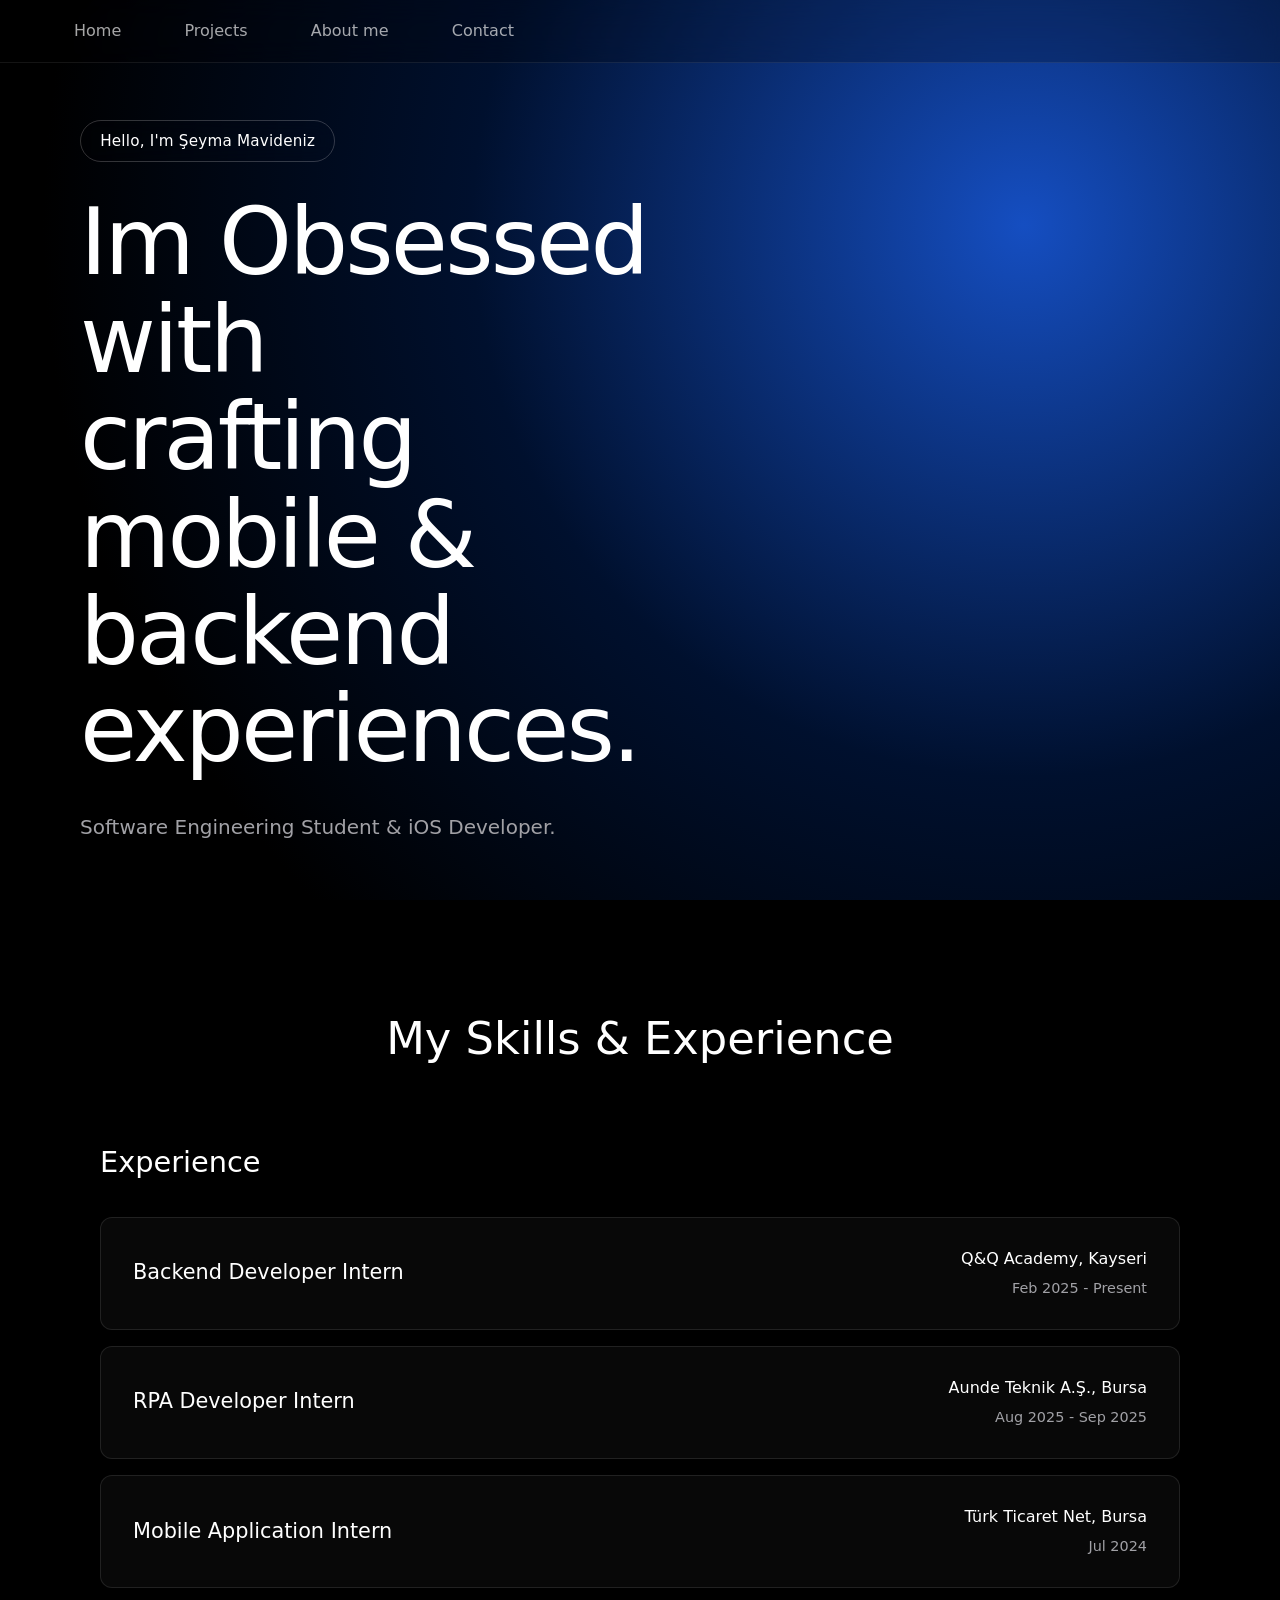
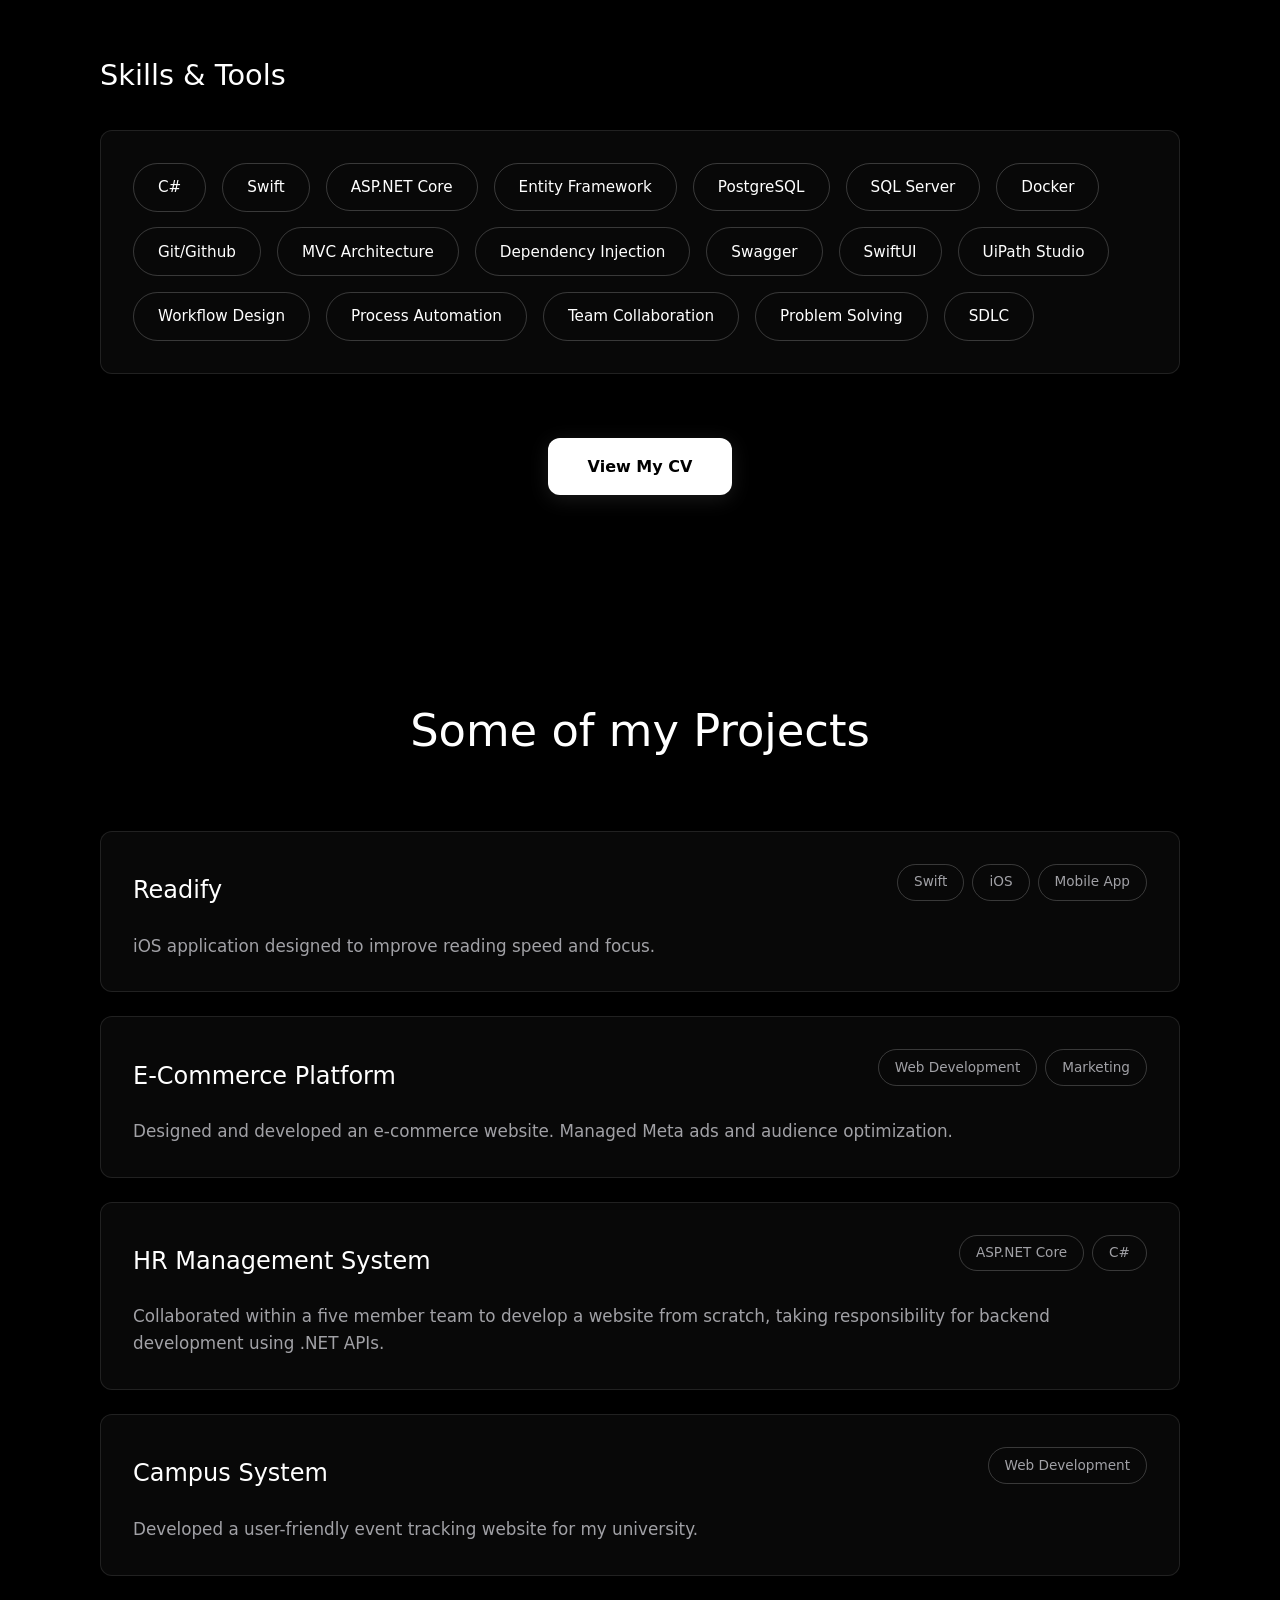
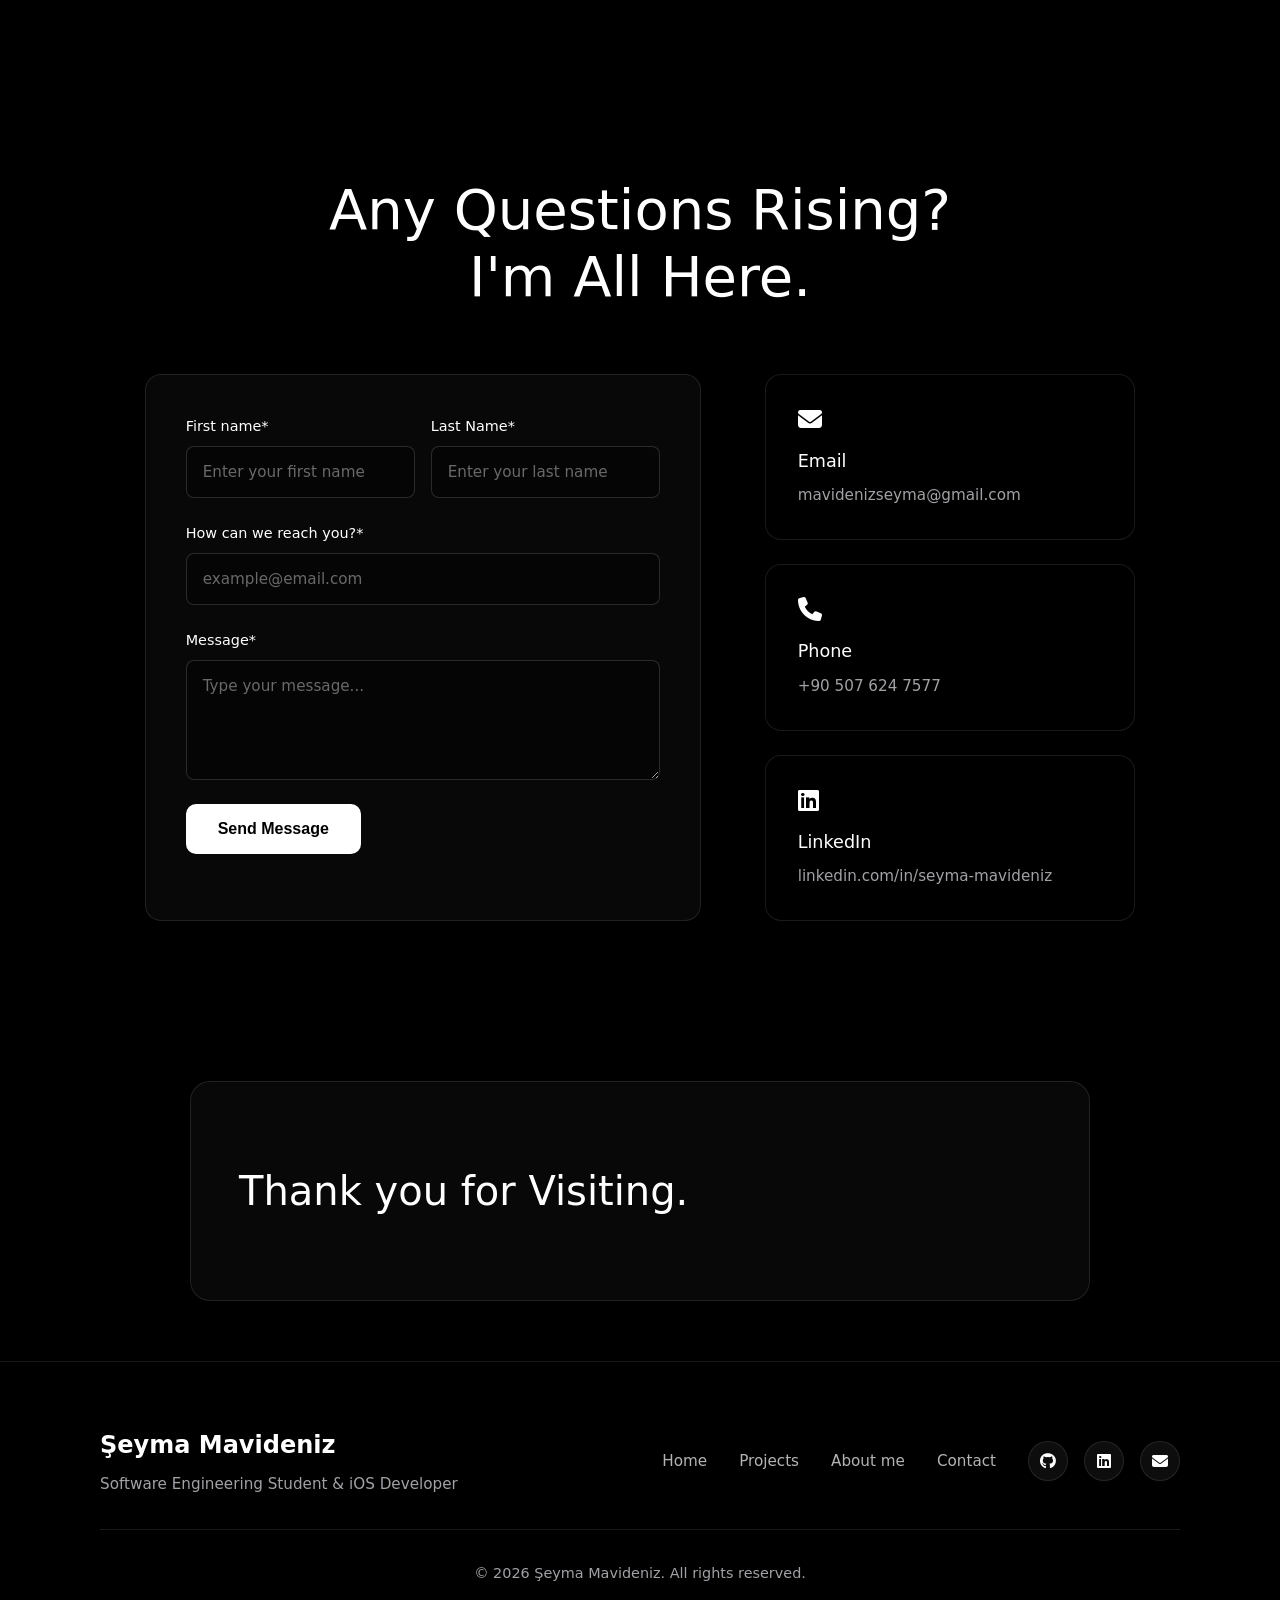
==== index.html @ 52322da7 "umami fixed" ====
<!DOCTYPE html>
<html lang="tr">
<head>
    <script defer src="https://cloud.umami.is/script.js" data-website-id="8752d5a3-9cdb-41ad-aaca-ebec0aad9efa"></script>
    <meta charset="UTF-8">
    <meta name="viewport" content="width=device-width, initial-scale=1.0">
    <title>Şeyma Videniz - Yazılım Mühendisliği Öğrencisi</title>
    <link rel="stylesheet" href="styles.css">
    <link rel="stylesheet" href="https://cdnjs.cloudflare.com/ajax/libs/font-awesome/6.4.0/css/all.min.css">
</head>
<body>
    <!-- NAVBAR -->
<nav class="navbar">
    <div class="container nav-inner">
      <ul class="nav-menu" id="navMenu">
        <li><a class="nav-link" href="#home">Home</a></li>
        <li><a class="nav-link" href="#projects">Projects</a></li>
        <li><a class="nav-link" href="#about">About me</a></li>
        <li><a class="nav-link" href="#contact">Contact</a></li>
      </ul>
  
      <button class="hamburger" id="hamburger" aria-label="Menüyü Aç/Kapat" aria-expanded="false">
        <span></span>
        <span></span>
        <span></span>
      </button>
    </div>
  </nav>
    <!-- Hero Section -->
    <section id="home" class="hero">
        <div class="hero-content">
            <div class="hero-text">
                <div class="hello-badge">
                    Hello, I'm Şeyma Mavideniz
                </div>
                <h1 class="hero-title">Im Obsessed with<br>crafting mobile &<br>backend experiences.</h1>
                <p class="hero-subtitle">Software Engineering Student & iOS Developer.</p>
            </div>
            <div class="hero-image">
                <div class="character-image">
                    <video autoplay loop muted playsinline>
                        <source src="avatar.mp4" type="video/mp4">
                    </video>
                </div>
            </div>
        </div>
    </section>

    <!-- About Section - Skills & Experience -->
    <section id="about" class="about">
        <div class="container">
            <h2 class="section-title">My Skills & Experience</h2>
            
            <div class="experience-section">
                <h3 class="subsection-title">Experience</h3>
                
                <div class="experience-list">
                    <div class="experience-item">
                        <div class="experience-details">
                            <h4 class="experience-title">Backend Developer Intern</h4>
                        </div>
                        <div class="experience-meta">
                            <span class="experience-location">Q&Q Academy, Kayseri</span>
                            <span class="experience-date">Feb 2025 - Present</span>
                        </div>
                    </div>

                    <div class="experience-item">
                        <div class="experience-details">
                            <h4 class="experience-title">RPA Developer Intern</h4>
                        </div>
                        <div class="experience-meta">
                            <span class="experience-location">Aunde Teknik A.Ş., Bursa</span>
                            <span class="experience-date">Aug 2025 - Sep 2025</span>
                        </div>
                    </div>

                    <div class="experience-item">
                        <div class="experience-details">
                            <h4 class="experience-title">Mobile Application Intern</h4>
                        </div>
                        <div class="experience-meta">
                            <span class="experience-location">Türk Ticaret Net, Bursa</span>
                            <span class="experience-date">Jul 2024</span>
                        </div>
                    </div>
                </div>
            </div>

            <div class="skills-section">
                <h3 class="subsection-title">Skills & Tools</h3>
                <div class="skills-tags">
                    <span class="skill-tag">C#</span>
                    <span class="skill-tag">Swift</span>
                    <span class="skill-tag">ASP.NET Core</span>
                    <span class="skill-tag">Entity Framework</span>
                    <span class="skill-tag">PostgreSQL</span>
                    <span class="skill-tag">SQL Server</span>
                    <span class="skill-tag">Docker</span>
                    <span class="skill-tag">Git/Github</span>
                    <span class="skill-tag">MVC Architecture</span>
                    <span class="skill-tag">Dependency Injection</span>
                    <span class="skill-tag">Swagger</span>
                    <span class="skill-tag">SwiftUI</span>
                    <span class="skill-tag">UiPath Studio</span>
                    <span class="skill-tag">Workflow Design</span>
                    <span class="skill-tag">Process Automation</span>
                    <span class="skill-tag">Team Collaboration</span>
                    <span class="skill-tag">Problem Solving</span>
                    <span class="skill-tag">SDLC</span>
                </div>
            </div>

            <div class="cv-section">
                <a href="seymamavidenizCV.pdf" target="_blank" class="btn-cv">
                    View My CV
                </a>
            </div>
        </div>
    </section>

    <!-- Skills Section -->
    <section id="skills" class="skills">
        <div class="container">
            <h2 class="section-title">Yetenekler</h2>
            <div class="skills-grid">
                <div class="skill-card">
                    <div class="skill-icon">
                        <i class="fab fa-html5"></i>
                    </div>
                    <h3>Frontend</h3>
                    <p>HTML, CSS, JavaScript, React, Vue.js</p>
                    <div class="skill-bar">
                        <div class="skill-progress" data-progress="85"></div>
                    </div>
                </div>
                <div class="skill-card">
                    <div class="skill-icon">
                        <i class="fas fa-server"></i>
                    </div>
                    <h3>Backend</h3>
                    <p>Node.js, Python, Java, SQL, MongoDB</p>
                    <div class="skill-bar">
                        <div class="skill-progress" data-progress="75"></div>
                    </div>
                </div>
                <div class="skill-card">
                    <div class="skill-icon">
                        <i class="fas fa-mobile-alt"></i>
                    </div>
                    <h3>Mobile</h3>
                    <p>React Native, Flutter, Android</p>
                    <div class="skill-bar">
                        <div class="skill-progress" data-progress="70"></div>
                    </div>
                </div>
                <div class="skill-card">
                    <div class="skill-icon">
                        <i class="fas fa-code-branch"></i>
                    </div>
                    <h3>Tools & Others</h3>
                    <p>Git, Docker, AWS, CI/CD</p>
                    <div class="skill-bar">
                        <div class="skill-progress" data-progress="80"></div>
                    </div>
                </div>
            </div>
        </div>
    </section>

    <!-- Projects Section -->
    <section id="projects" class="projects">
        <div class="container">
            <h2 class="section-title">Some of my Projects</h2>
            <div class="projects-list">
                <div class="project-item">
                    <div class="project-header">
                        <h3 class="project-name">Readify</h3>
                        <div class="project-tags">
                            <span class="project-tag">Swift</span>
                            <span class="project-tag">iOS</span>
                            <span class="project-tag">Mobile App</span>
                        </div>
                    </div>
                    <p class="project-description">iOS application designed to improve reading speed and focus.</p>
                </div>

                <div class="project-item">
                    <div class="project-header">
                        <h3 class="project-name">E-Commerce Platform</h3>
                        <div class="project-tags">
                            <span class="project-tag">Web Development</span>
                            <span class="project-tag">Marketing</span>
                        </div>
                    </div>
                    <p class="project-description">Designed and developed an e-commerce website. Managed Meta ads and audience optimization.</p>
                </div>

                <div class="project-item">
                    <div class="project-header">
                        <h3 class="project-name">HR Management System</h3>
                        <div class="project-tags">
                            <span class="project-tag">ASP.NET Core</span>
                            <span class="project-tag">C#</span>
                        </div>
                    </div>
                    <p class="project-description">Collaborated within a five member team to develop a website from scratch, taking responsibility for backend development using .NET APIs.</p>
                </div>

                <div class="project-item">
                    <div class="project-header">
                        <h3 class="project-name">Campus System</h3>
                        <div class="project-tags">
                            <span class="project-tag">Web Development</span>
                        </div>
                    </div>
                    <p class="project-description">Developed a user-friendly event tracking website for my university.</p>
                </div>
            </div>
        </div>
    </section>

    <!-- Contact Section -->
    <section id="contact" class="contact">
        <div class="container">
            <div class="contact-header">
                <h2 class="contact-title">Any Questions Rising?<br>I'm All Here.</h2>
            </div>
            
            <div class="contact-wrapper">
                <form class="contact-form-modern" id="contactForm" action="https://formspree.io/f/mvzbyrjz" method="POST">
                    <input type="hidden" name="_subject" value="New message from seymamavideniz website">
                    <div class="form-row">
                        <div class="form-field">
                            <label for="firstName">First name*</label>
                            <input type="text" id="firstName" name="firstName" placeholder="Enter your first name" required>
                        </div>
                        <div class="form-field">
                            <label for="lastName">Last Name*</label>
                            <input type="text" id="lastName" name="lastName" placeholder="Enter your last name" required>
                        </div>
                    </div>

                    <div class="form-field">
                        <label for="email">How can we reach you?*</label>
                        <input type="email" id="email" name="email" placeholder="example@email.com" required>
                    </div>

                    <div class="form-field">
                        <label for="message">Message*</label>
                        <textarea id="message" name="message" rows="4" placeholder="Type your message..." required></textarea>
                    </div>

                    <button type="submit" class="btn-submit">Send Message</button>
                </form>

                <div class="contact-info-modern">
                    <a href="mailto:mavidenizseyma@gmail.com" class="contact-card contact-card-link">
                        <div class="contact-card-header">
                            <i class="fas fa-envelope"></i>
                        </div>
                        <h4>Email</h4>
                        <p>mavidenizseyma@gmail.com</p>
                    </a>

                    <div class="contact-card">
                        <div class="contact-card-header">
                            <i class="fas fa-phone"></i>
                        </div>
                        <h4>Phone</h4>
                        <p>+90 507 624 7577</p>
                    </div>

                    <a href="https://www.linkedin.com/in/seyma-mavideniz" target="_blank" class="contact-card contact-card-link">
                        <div class="contact-card-header">
                            <i class="fab fa-linkedin"></i>
                        </div>
                        <h4>LinkedIn</h4>
                        <p>linkedin.com/in/seyma-mavideniz</p>
                    </a>
                </div>
            </div>
        </div>
    </section>

    <!-- Thank You Section -->
    <section class="thank-you-section">
        <div class="container">
            <div class="thank-you-content">
                <h2 class="thank-you-title">Thank you for Visiting.</h2>
                <div class="thank-you-character">
                    <video autoplay loop muted playsinline>
                        <source src="avatar.mp4" type="video/mp4">
                    </video>
                </div>
            </div>
        </div>
    </section>

    <!-- Footer -->
    <footer class="footer">
        <div class="container">
            <div class="footer-content">
                <div class="footer-left">
                    <h3 class="footer-name">Şeyma Mavideniz</h3>
                    <p class="footer-tagline">Software Engineering Student & iOS Developer</p>
                </div>
                <div class="footer-links">
                    <a href="#home" class="footer-link">Home</a>
                    <a href="#projects" class="footer-link">Projects</a>
                    <a href="#about" class="footer-link">About me</a>
                    <a href="#contact" class="footer-link">Contact</a>
                </div>
                <div class="footer-social">
                    <a href="https://github.com/seymavideniz" target="_blank" aria-label="GitHub">
                        <i class="fab fa-github"></i>
                    </a>
                    <a href="https://www.linkedin.com/in/seyma-mavideniz" target="_blank" aria-label="LinkedIn">
                        <i class="fab fa-linkedin"></i>
                    </a>
                    <a href="mailto:mavidenizseyma@gmail.com" aria-label="Email">
                        <i class="fas fa-envelope"></i>
                    </a>
                </div>
            </div>
            <div class="footer-bottom">
                <p>&copy; 2026 Şeyma Mavideniz. All rights reserved.</p>
            </div>
        </div>
    </footer>

    <script src="script.js"></script>
</body>
</html>
---- styles.css ----
/* Reset and Base Styles */
* {
    margin: 0;
    padding: 0;
    box-sizing: border-box;
}

:root {
    --primary-color: #6366f1;
    --secondary-color: #8b5cf6;
    --accent-color: #ec4899;
    --dark-bg: #000814;
    --light-bg: #1e293b;
    --card-bg: #1e293b;
    --text-primary: #ffffff;
    --text-secondary: #9ca3af;
    --gradient: linear-gradient(135deg, #6366f1 0%, #8b5cf6 50%, #ec4899 100%);
    --hero-gradient: linear-gradient(180deg, #001d3d 0%, #000814 100%);
    --shadow: 0 10px 30px rgba(0, 0, 0, 0.3);
    --transition: all 0.3s ease;
}

html {
    scroll-behavior: smooth;
    scroll-padding-top: 80px;
}

body {
    scroll-snap-type: y proximity;
}

section {
    scroll-snap-align: start;
    transition: transform 0.5s cubic-bezier(0.25, 0.46, 0.45, 0.94);
}

body {
    font-family: -apple-system, BlinkMacSystemFont, 'SF Pro Display', 'Segoe UI', system-ui, sans-serif;

    /* GÜNCELLENMİŞ DAHA PARLAK SPOT IŞIĞI */
    background-color: #000000;
    background-image: radial-gradient(
        circle at 80% 25%,
        #154ec1 0%,
        #00102e 45%,
        #000000 80%
    );

    background-attachment: fixed;
    color: var(--text-primary);
    line-height: 1.6;
    overflow-x: hidden;
    margin: 0;
    padding: 0;
    min-height: 100vh;
}

/* Container */
.container {
    max-width: 1200px;
    margin: 0 auto;
    padding: 0 20px;
}

/* =========================================================
   NAVBAR (GLASS / TRANSPARENT)
   ========================================================= */
.navbar {
    position: fixed;
    top: 0;
    left: 0;
    width: 100%;
    z-index: 2000;

    background: rgba(0, 0, 0, 0.22);
    backdrop-filter: blur(14px);
    -webkit-backdrop-filter: blur(14px);

    border-bottom: 1px solid rgba(255, 255, 255, 0.08);
}

.nav-inner {
    display: flex;
    align-items: center;
    justify-content: space-between;
    gap: 1.5rem;
    padding: 18px 20px;
}

/* Brand */
.nav-brand {
    display: inline-flex;
    align-items: center;
    justify-content: center;
    width: 44px;
    height: 44px;
    border-radius: 12px;

    color: var(--text-primary);
    text-decoration: none;

    background: rgba(255, 255, 255, 0.06);
    border: 1px solid rgba(255, 255, 255, 0.10);
    backdrop-filter: blur(10px);
    -webkit-backdrop-filter: blur(10px);
}

.nav-brand i {
    font-size: 1.2rem;
}

/* Menu */
.nav-menu {
    display: flex;
    list-style: none;
    gap: 2.2rem;
    align-items: center;
    margin: 0;
    padding: 0;
}

.nav-link {
    color: rgba(255, 255, 255, 0.65);
    text-decoration: none;
    font-weight: 500;
    transition: all 0.3s ease;
    position: relative;
    padding: 8px 14px;
    border-radius: 8px;
}

.nav-link:hover {
    color: #ffffff;
    background: rgba(255, 255, 255, 0.1);
    transform: translateY(-2px);
}

/* Active link (JS ekliyor) */
.nav-link.active {
    color: var(--text-primary);
}
.nav-link.active::after {
    width: 100%;
}

/* Right button */
.nav-cta {
    margin-left: auto;
    display: inline-flex;
    align-items: center;
    justify-content: center;

    padding: 10px 16px;
    border-radius: 12px;

    background: rgba(99, 102, 241, 0.35);
    border: 1px solid rgba(99, 102, 241, 0.35);
    color: var(--text-primary);
    text-decoration: none;
    font-weight: 600;
    transition: var(--transition);
}

.nav-cta:hover {
    transform: translateY(-1px);
    background: rgba(99, 102, 241, 0.45);
}

/* Hamburger */
.hamburger {
    display: none;
    width: 44px;
    height: 44px;
    border: 1px solid rgba(255,255,255,0.10);
    background: rgba(255,255,255,0.06);
    border-radius: 12px;
    cursor: pointer;

    align-items: center;
    justify-content: center;
    gap: 6px;
    flex-direction: column;
}

.hamburger span {
    width: 20px;
    height: 2px;
    background: var(--text-primary);
    transition: var(--transition);
    border-radius: 2px;
}

/* Hamburger active (X icon) */
.hamburger.active span:nth-child(1) {
    transform: translateY(8px) rotate(45deg);
}
.hamburger.active span:nth-child(2) {
    opacity: 0;
}
.hamburger.active span:nth-child(3) {
    transform: translateY(-8px) rotate(-45deg);
}

/* Mobile menu */
@media (max-width: 768px) {
    .nav-cta {
        display: none;
    }

    .hamburger {
        display: inline-flex;
    }

    .nav-menu {
        position: absolute;
        top: 72px;
        left: 16px;
        right: 16px;

        flex-direction: column;
        gap: 1rem;

        padding: 14px;
        border-radius: 16px;

        background: rgba(0, 0, 0, 0.35);
        backdrop-filter: blur(14px);
        -webkit-backdrop-filter: blur(14px);

        border: 1px solid rgba(255,255,255,0.10);

        transform: translateY(-10px);
        opacity: 0;
        pointer-events: none;
        transition: var(--transition);
    }

    .nav-menu.active {
        transform: translateY(0);
        opacity: 1;
        pointer-events: auto;
    }
}

/* =========================================================
   HERO
   ========================================================= */
.hero {
    min-height: 100vh;
    display: flex;
    align-items: center;
    justify-content: center;

    /* Navbar fixed olduğu için üstte boşluk bırakıyoruz */
    padding: 120px 80px 60px;

    position: relative;
    overflow: hidden;
    background: transparent;
}

.hero-content {
    display: grid;
    grid-template-columns: 3fr 1fr;
    gap: 0;
    align-items: center;
    max-width: 1400px;
    width: 100%;
    margin: 0 auto;
}

.hero-text {
    display: flex;
    flex-direction: column;
    gap: 1.5rem;
    width: 100%;
    max-width: 1000px;
    z-index: 2;
}

.hello-badge {
    display: inline-flex;
    align-items: center;
    width: fit-content;
    padding: 0.5rem 1.2rem;
    background: transparent;
    backdrop-filter: blur(10px);
    -webkit-backdrop-filter: blur(10px);
    border: 1px solid rgba(255, 255, 255, 0.2);
    border-radius: 25px;
    font-size: 0.95rem;
    color: var(--text-primary);
    font-weight: 400;
    letter-spacing: 0.2px;
    margin-bottom: 0.5rem;
    transition: all 0.3s ease;
}

.hello-badge:hover {
    background: rgba(255, 255, 255, 0.05);
    border-color: rgba(255, 255, 255, 0.3);
}

.hero-title {
    font-size: 5.8rem;
    font-weight: 300;
    line-height: 1.05;
    color: #ffffff;
    margin: 0;
    letter-spacing: -0.03em;
    width: 100%;
}

.hero-subtitle {
    font-size: 1.25rem;
    color: #a1a1a6;
    font-weight: 400;
    line-height: 1.6;
    margin: 0;
    margin-top: 0.5rem;
}

.btn-download {
    display: inline-flex;
    align-items: center;
    justify-content: center;
    width: fit-content;
    padding: 0.9rem 2rem;
    background: #ffffff;
    color: #000000;
    text-decoration: none;
    font-size: 0.95rem;
    font-weight: 600;
    border-radius: 10px;
    transition: all 0.3s ease;
    box-shadow: 0 2px 10px rgba(255, 255, 255, 0.1);
}

.btn-download:hover {
    transform: translateY(-2px);
    box-shadow: 0 6px 25px rgba(255, 255, 255, 0.15);
    background: #f5f5f5;
}

.hero-image {
    display: flex;
    justify-content: center;
    align-items: center;
    position: relative;
}

.character-image {
    width: 500px;
    height: 550px;
    display: flex;
    align-items: center;
    justify-content: center;
    position: relative;
    margin-left: auto;
}

.character-image video {
    width: 100%;
    height: 100%;
    object-fit: cover;
    animation: float 3s ease-in-out infinite;
}

.character-image img {
    width: 100%;
    height: auto;
    object-fit: contain;
    animation: float 3s ease-in-out infinite;
}

.character-image i {
    width: 130%;
    height: auto;
    font-size: 22rem;
    color: rgba(255, 255, 255, 0.08);
    animation: float 3s ease-in-out infinite;
    transform: translateX(10%);
}

@keyframes float {
    0%, 100% { transform: translateY(0); }
    50% { transform: translateY(-20px); }
}

/* =========================================================
   SECTIONS (IMPORTANT: keep body background visible)
   ========================================================= */
section {
    padding: 100px 20px;
    background: transparent !important;
}

section:nth-child(even) {
    background: transparent !important;
}

.section-title {
    font-size: 2.8rem;
    text-align: center;
    margin-bottom: 4rem;
    font-weight: 400;
    color: #ffffff;
}

/* About Section - Skills & Experience */
.about {
    min-height: 100vh;
    display: flex;
    align-items: center;
    padding: 100px 80px;
    background: transparent;
}

.about .container,
.projects .container {
    max-width: 1200px;
}

.subsection-title {
    font-size: 1.8rem;
    font-weight: 400;
    color: #ffffff;
    margin-bottom: 2rem;
    margin-top: 3rem;
}

.subsection-title:first-of-type {
    margin-top: 0;
}

/* Experience Section */
.experience-section {
    margin-bottom: 4rem;
}

.experience-list {
    display: flex;
    flex-direction: column;
    gap: 1rem;
}

.experience-item {
    display: flex;
    justify-content: space-between;
    align-items: center;
    padding: 1.8rem 2rem;
    background: rgba(255, 255, 255, 0.03);
    backdrop-filter: blur(10px);
    border: 1px solid rgba(255, 255, 255, 0.1);
    border-radius: 12px;
    transition: all 0.3s ease;
}

.experience-item:hover {
    background: rgba(255, 255, 255, 0.05);
    border-color: rgba(255, 255, 255, 0.2);
    transform: translateY(-2px);
}

.experience-details {
    flex: 1;
}

.experience-title {
    font-size: 1.3rem;
    font-weight: 400;
    color: #ffffff;
    margin: 0;
}

.experience-meta {
    display: flex;
    flex-direction: column;
    align-items: flex-end;
    gap: 0.3rem;
}

.experience-location {
    font-size: 1rem;
    color: #ffffff;
    font-weight: 400;
}

.experience-date {
    font-size: 0.9rem;
    color: #a1a1a6;
}

/* Skills Section */
.skills-section {
    margin-top: 4rem;
}

.skills-tags {
    display: flex;
    flex-wrap: wrap;
    gap: 1rem;
    padding: 2rem;
    background: rgba(255, 255, 255, 0.03);
    backdrop-filter: blur(10px);
    border: 1px solid rgba(255, 255, 255, 0.1);
    border-radius: 12px;
}

.skill-tag {
    padding: 0.7rem 1.5rem;
    background: transparent;
    border: 1px solid rgba(255, 255, 255, 0.2);
    border-radius: 25px;
    color: #ffffff;
    font-size: 0.95rem;
    font-weight: 400;
    transition: all 0.3s ease;
}

.skill-tag:hover {
    background: rgba(255, 255, 255, 0.05);
    border-color: rgba(255, 255, 255, 0.4);
    transform: translateY(-2px);
}

/* CV Section */
.cv-section {
    margin-top: 4rem;
    display: flex;
    justify-content: center;
}

.btn-cv {
    display: inline-flex;
    align-items: center;
    gap: 0.8rem;
    padding: 1rem 2.5rem;
    background: #ffffff;
    color: #000000;
    text-decoration: none;
    font-size: 1rem;
    font-weight: 600;
    border-radius: 12px;
    transition: all 0.3s ease;
    box-shadow: 0 4px 20px rgba(255, 255, 255, 0.1);
}

.btn-cv:hover {
    transform: translateY(-3px);
    box-shadow: 0 8px 30px rgba(255, 255, 255, 0.2);
    background: #f5f5f5;
}

.btn-cv i {
    font-size: 1.1rem;
}

/* Skills Section - Hidden for landing page */
.skills { display: none; }

.skills-grid {
    display: grid;
    grid-template-columns: repeat(auto-fit, minmax(250px, 1fr));
    gap: 2rem;
}

.skill-card {
    background: rgba(255, 255, 255, 0.03);
    backdrop-filter: blur(10px);
    padding: 2rem;
    border-radius: 12px;
    text-align: center;
    transition: var(--transition);
    border: 1px solid rgba(255, 255, 255, 0.1);
}

.skill-card:hover {
    transform: translateY(-10px);
    box-shadow: var(--shadow);
    border-color: var(--primary-color);
}

.skill-icon {
    font-size: 3rem;
    background: var(--gradient);
    -webkit-background-clip: text;
    -webkit-text-fill-color: transparent;
    background-clip: text;
    margin-bottom: 1rem;
}

.skill-card h3 {
    margin-bottom: 1rem;
    font-size: 1.5rem;
}

.skill-card p {
    color: var(--text-secondary);
    margin-bottom: 1.5rem;
}

.skill-bar {
    width: 100%;
    height: 8px;
    background: var(--dark-bg);
    border-radius: 4px;
    overflow: hidden;
}

.skill-progress {
    height: 100%;
    background: var(--gradient);
    border-radius: 4px;
    transition: width 1s ease;
    width: 0;
}

/* Projects Section */
.projects {
    min-height: 100vh;
    display: flex;
    align-items: center;
    padding: 100px 80px;
    background: transparent;
}

/* Projects List - About me ile aynı stil */
.projects-list {
    display: flex;
    flex-direction: column;
    gap: 1.5rem;
}

.project-item {
    padding: 2rem;
    background: rgba(255, 255, 255, 0.03);
    backdrop-filter: blur(10px);
    border: 1px solid rgba(255, 255, 255, 0.1);
    border-radius: 12px;
    transition: all 0.3s ease;
}

.project-item:hover {
    background: rgba(255, 255, 255, 0.05);
    border-color: rgba(255, 255, 255, 0.2);
    transform: translateY(-2px);
}

.project-header {
    display: flex;
    justify-content: space-between;
    align-items: center;
    margin-bottom: 1rem;
    flex-wrap: wrap;
    gap: 1rem;
}

.project-name {
    font-size: 1.5rem;
    font-weight: 500;
    color: #ffffff;
    margin: 0;
}

.project-tags {
    display: flex;
    gap: 0.5rem;
    flex-wrap: wrap;
}

.project-tag {
    padding: 0.4rem 1rem;
    background: transparent;
    border: 1px solid rgba(255, 255, 255, 0.2);
    border-radius: 20px;
    color: #a1a1a6;
    font-size: 0.85rem;
    font-weight: 400;
}

.project-description {
    color: #a1a1a6;
    font-size: 1.05rem;
    line-height: 1.6;
    margin: 0;
}

.project-card {
    background: rgba(255, 255, 255, 0.03);
    backdrop-filter: blur(10px);
    border-radius: 12px;
    overflow: hidden;
    transition: var(--transition);
    border: 1px solid rgba(255, 255, 255, 0.1);
}

.project-card:hover {
    transform: translateY(-10px);
    box-shadow: var(--shadow);
    border-color: var(--primary-color);
}

.project-image {
    height: 200px;
    background: var(--gradient);
    display: flex;
    align-items: center;
    justify-content: center;
    font-size: 4rem;
    color: rgba(255, 255, 255, 0.3);
}

.project-content {
    padding: 1.5rem;
}

.project-content h3 {
    margin-bottom: 1rem;
    font-size: 1.3rem;
}

.project-content p {
    color: var(--text-secondary);
    margin-bottom: 1rem;
    line-height: 1.6;
}

.project-tags {
    display: flex;
    flex-wrap: wrap;
    gap: 0.5rem;
    margin-bottom: 1rem;
}

.tag {
    background: var(--dark-bg);
    color: var(--primary-color);
    padding: 0.3rem 0.8rem;
    border-radius: 20px;
    font-size: 0.85rem;
    font-weight: 500;
}

.project-links {
    display: flex;
    gap: 1rem;
}

.project-link {
    color: var(--text-secondary);
    text-decoration: none;
    transition: var(--transition);
    font-size: 0.9rem;
}

.project-link:hover {
    color: var(--primary-color);
}

/* Contact Section */
.contact {
    min-height: 100vh;
    display: flex;
    align-items: center;
    padding: 100px 80px;
    background: transparent;
}

.contact .container {
    max-width: 1200px;
}

.contact-header {
    text-align: center;
    margin-bottom: 4rem;
}

.contact-title {
    font-size: 3.5rem;
    font-weight: 400;
    color: #ffffff;
    line-height: 1.2;
    margin-bottom: 1rem;
}

.contact-subtitle {
    font-size: 1.1rem;
    color: #a1a1a6;
    line-height: 1.6;
}

.contact-wrapper {
    display: grid;
    grid-template-columns: 1.5fr 1fr;
    gap: 4rem;
    align-items: stretch;
}

.contact-content {
    display: grid;
    grid-template-columns: 1fr 1fr;
    gap: 3rem;
    max-width: 1000px;
    margin: 0 auto;
}

.contact-info h3 {
    font-size: 2rem;
    margin-bottom: 1rem;
}

.contact-info > p {
    color: var(--text-secondary);
    margin-bottom: 2rem;
    line-height: 1.8;
}

.contact-details {
    display: flex;
    flex-direction: column;
    gap: 1.5rem;
}

.contact-item {
    display: flex;
    align-items: flex-start;
    gap: 1rem;
    padding: 1rem;
    background: rgba(255, 255, 255, 0.03);
    backdrop-filter: blur(10px);
    border: 1px solid rgba(255, 255, 255, 0.1);
    border-radius: 8px;
}

.contact-item i {
    font-size: 1.5rem;
    color: var(--primary-color);
    margin-top: 0.3rem;
}

.contact-item h4 {
    margin-bottom: 0.3rem;
}

.contact-item p {
    color: var(--text-secondary);
}

.contact-form {
    display: flex;
    flex-direction: column;
    gap: 1rem;
}

.form-group {
    display: flex;
    flex-direction: column;
}

.form-group input,
.form-group textarea {
    padding: 1rem;
    background: rgba(255, 255, 255, 0.03);
    backdrop-filter: blur(10px);
    border: 1px solid rgba(255, 255, 255, 0.1);
    border-radius: 8px;
    color: var(--text-primary);
    font-size: 1rem;
    transition: var(--transition);
    font-family: inherit;
}

.form-group input:focus,
.form-group textarea:focus {
    outline: none;
    border-color: rgba(255, 255, 255, 0.3);
    background: rgba(255, 255, 255, 0.05);
}

.contact-form .btn-primary {
    background: #ffffff;
    color: #000000;
    border: none;
    padding: 1rem 2rem;
    font-size: 1rem;
    font-weight: 600;
    border-radius: 12px;
    cursor: pointer;
    transition: all 0.3s ease;
    box-shadow: 0 4px 20px rgba(255, 255, 255, 0.1);
}

.contact-form .btn-primary:hover {
    transform: translateY(-2px);
    box-shadow: 0 8px 30px rgba(255, 255, 255, 0.2);
    background: #f0f0f0;
}

/* Modern Contact Form Styles */
.contact-form-modern {
    display: flex;
    flex-direction: column;
    gap: 1.5rem;
    background: rgba(255, 255, 255, 0.03);
    backdrop-filter: blur(10px);
    border: 1px solid rgba(255, 255, 255, 0.1);
    border-radius: 16px;
    padding: 2.5rem;
}

.form-row {
    display: grid;
    grid-template-columns: 1fr 1fr;
    gap: 1rem;
}

.form-field {
    display: flex;
    flex-direction: column;
    gap: 0.5rem;
}

.form-field label {
    font-size: 0.9rem;
    color: #ffffff;
    font-weight: 500;
}

.form-field input,
.form-field select,
.form-field textarea {
    padding: 1rem;
    background: rgba(0, 0, 0, 0.3);
    border: 1px solid rgba(255, 255, 255, 0.15);
    border-radius: 8px;
    color: #ffffff;
    font-size: 0.95rem;
    font-family: inherit;
    transition: all 0.3s ease;
}

.form-field input::placeholder,
.form-field textarea::placeholder {
    color: rgba(255, 255, 255, 0.4);
}

.form-field input:focus,
.form-field select:focus,
.form-field textarea:focus {
    outline: none;
    border-color: rgba(255, 255, 255, 0.4);
    background: rgba(0, 0, 0, 0.4);
}

.form-field select {
    cursor: pointer;
    appearance: none;
    background-image: url("data:image/svg+xml;charset=UTF-8,%3csvg xmlns='http://www.w3.org/2000/svg' viewBox='0 0 24 24' fill='none' stroke='white' stroke-width='2' stroke-linecap='round' stroke-linejoin='round'%3e%3cpolyline points='6 9 12 15 18 9'%3e%3c/polyline%3e%3c/svg%3e");
    background-repeat: no-repeat;
    background-position: right 1rem center;
    background-size: 1.2rem;
    padding-right: 3rem;
}

.form-field textarea {
    resize: vertical;
    min-height: 120px;
}

.btn-submit {
    padding: 1rem 2rem;
    background: #ffffff;
    color: #000000;
    border: none;
    border-radius: 10px;
    font-size: 1rem;
    font-weight: 600;
    cursor: pointer;
    transition: all 0.3s ease;
    width: fit-content;
}

.btn-submit:hover {
    transform: translateY(-2px);
    box-shadow: 0 6px 25px rgba(255, 255, 255, 0.15);
    background: #f5f5f5;
}

/* Contact Info Cards */
.contact-info-modern {
    display: flex;
    flex-direction: column;
    gap: 1.5rem;
    height: 100%;
    justify-content: space-between;
}

.contact-card {
    padding: 2rem;
    background: rgba(0, 0, 0, 0.4);
    backdrop-filter: blur(10px);
    border: 1px solid rgba(255, 255, 255, 0.1);
    border-radius: 16px;
    transition: all 0.3s ease;
    flex: 1;
}

.contact-card:hover {
    background: rgba(0, 0, 0, 0.5);
    border-color: rgba(255, 255, 255, 0.2);
    transform: translateY(-2px);
}

.contact-card-header {
    display: flex;
    align-items: center;
    gap: 0.8rem;
    margin-bottom: 1rem;
}

.contact-card-header i {
    font-size: 1.5rem;
    color: #ffffff;
}

.availability-badge {
    padding: 0.3rem 0.8rem;
    background: #3b82f6;
    color: #ffffff;
    border-radius: 20px;
    font-size: 0.75rem;
    font-weight: 600;
}

.contact-card h4 {
    font-size: 1.1rem;
    font-weight: 500;
    color: #ffffff;
    margin-bottom: 0.5rem;
}

.contact-card p {
    font-size: 0.95rem;
    color: #a1a1a6;
}

.contact-card-link {
    text-decoration: none;
    cursor: pointer;
}

.contact-card-link:hover h4,
.contact-card-link:hover p {
    color: #ffffff;
}

.btn-cv-contact {
    display: block;
    text-align: center;
    padding: 1.2rem 2rem;
    background: #3b82f6;
    color: #ffffff;
    text-decoration: none;
    font-size: 1rem;
    font-weight: 600;
    border-radius: 12px;
    transition: all 0.3s ease;
    margin-top: 1rem;
}

.btn-cv-contact:hover {
    transform: translateY(-2px);
    box-shadow: 0 6px 25px rgba(59, 130, 246, 0.4);
    background: #2563eb;
}

.form-group textarea {
    resize: vertical;
    min-height: 120px;
}

/* Thank You Section */
.thank-you-section {
    padding: 60px 80px;
}

.thank-you-content {
    display: grid;
    grid-template-columns: 1fr 160px;
    align-items: center;
    gap: 0.5rem;
    max-width: 900px;
    margin: 0 auto;
    padding: 1.8rem 3rem;
    background: rgba(255, 255, 255, 0.03);
    backdrop-filter: blur(10px);
    border: 1px solid rgba(255, 255, 255, 0.1);
    border-radius: 20px;
}

.thank-you-title {
    font-size: 2.5rem;
    font-weight: 400;
    color: #ffffff;
    line-height: 1.2;
    margin: 0;
}

.thank-you-character {
    width: 160px;
    height: 160px;
    display: flex;
    align-items: center;
    justify-content: center;
    position: relative;
}

.thank-you-character video {
    width: 100%;
    height: 100%;
    object-fit: cover;
    border-radius: 12px;
}

/* Footer */
.footer {
    padding: 4rem 80px 2rem;
    background: transparent;
    border-top: 1px solid rgba(255, 255, 255, 0.1);
}

.footer-content {
    display: flex;
    justify-content: space-between;
    align-items: center;
    flex-wrap: wrap;
    gap: 2rem;
    margin-bottom: 2rem;
}

.footer-left {
    flex: 1;
}

.footer-name {
    font-size: 1.5rem;
    font-weight: 600;
    color: #ffffff;
    margin-bottom: 0.5rem;
}

.footer-tagline {
    font-size: 0.95rem;
    color: #a1a1a6;
}

.footer-links {
    display: flex;
    gap: 2rem;
    flex-wrap: wrap;
}

.footer-link {
    color: rgba(255, 255, 255, 0.7);
    text-decoration: none;
    font-size: 0.95rem;
    font-weight: 400;
    transition: all 0.3s ease;
}

.footer-link:hover {
    color: #ffffff;
}

.footer-social {
    display: flex;
    gap: 1rem;
}

.footer-social a {
    width: 40px;
    height: 40px;
    border-radius: 50%;
    background: rgba(255, 255, 255, 0.05);
    backdrop-filter: blur(10px);
    border: 1px solid rgba(255, 255, 255, 0.1);
    display: flex;
    align-items: center;
    justify-content: center;
    color: var(--text-primary);
    text-decoration: none;
    transition: all 0.3s ease;
}

.footer-social a:hover {
    background: rgba(255, 255, 255, 0.15);
    border-color: rgba(255, 255, 255, 0.3);
    transform: translateY(-3px);
}

.footer-bottom {
    padding-top: 2rem;
    border-top: 1px solid rgba(255, 255, 255, 0.1);
    text-align: center;
}

.footer-bottom p {
    font-size: 0.9rem;
    color: #a1a1a6;
}

/* Toast Notification */
.toast {
    position: fixed;
    bottom: 30px;
    right: 30px;
    background: rgba(255, 255, 255, 0.95);
    backdrop-filter: blur(10px);
    color: #000;
    padding: 1.2rem 1.8rem;
    border-radius: 12px;
    box-shadow: 0 8px 32px rgba(0, 0, 0, 0.3);
    transform: translateX(400px);
    transition: transform 0.4s cubic-bezier(0.68, -0.55, 0.265, 1.55);
    z-index: 10000;
    display: flex;
    align-items: center;
    gap: 1rem;
    max-width: 400px;
}

.toast.show {
    transform: translateX(0);
}

.toast-icon {
    width: 40px;
    height: 40px;
    background: #4CAF50;
    border-radius: 50%;
    display: flex;
    align-items: center;
    justify-content: center;
    color: white;
    font-size: 1.3rem;
    flex-shrink: 0;
}

.toast-icon.error {
    background: #f44336;
}

.toast-content {
    flex: 1;
}

.toast-title {
    font-weight: 600;
    font-size: 1rem;
    margin: 0 0 0.3rem 0;
    color: #000;
}

.toast-message {
    font-size: 0.9rem;
    color: #555;
    margin: 0;
    line-height: 1.4;
}

/* =========================================================
   RESPONSIVE
   ========================================================= */
@media (max-width: 1024px) {
    .hero { padding: 120px 50px 60px; }
    .hero-content { gap: 3rem; }
    .hero-title { font-size: 4.2rem; font-weight: 300; }
    .character-image { width: 450px; height: 450px; }
    .character-image i { font-size: 23rem; }
    
    .about { padding: 80px 50px; }
    .projects { padding: 80px 50px; }
    .contact { padding: 80px 50px; }

    .thank-you-section {
        padding: 50px 50px;
    }

    .thank-you-content {
        gap: 0.7rem;
        padding: 1.5rem 2rem;
    }

    .thank-you-title {
        font-size: 2rem;
    }

    .thank-you-character {
        width: 140px;
        height: 140px;
    }
}

@media (max-width: 768px) {
    body {
        background: linear-gradient(180deg, #000000 0%, #001233 50%, #003d82 100%);
    }

    .hero {
        padding: 110px 30px 40px;
        min-height: 100vh;
    }

    .hero-content {
        grid-template-columns: 1fr;
        gap: 2.5rem;
    }

    .hero-text { order: 1; text-align: left; }
    .hero-image { order: 2; }

    .hero-title {
        font-size: 2.5rem;
        font-weight: 300;
        line-height: 1.2;
    }

    .hero-subtitle { font-size: 1rem; }

    .hello-badge {
        font-size: 0.85rem;
        padding: 0.6rem 1.2rem;
    }

    .btn-download {
        padding: 0.85rem 1.8rem;
        font-size: 0.9rem;
    }

    .character-image {
        width: 350px;
        height: 350px;
        margin: 0 auto;
    }

    .about {
        padding: 80px 30px;
    }

    .projects {
        padding: 80px 30px;
    }

    .experience-item {
        flex-direction: column;
        align-items: flex-start;
        gap: 0.5rem;
    }

    .experience-meta {
        align-items: flex-start;
    }

    .project-header {
        flex-direction: column;
        align-items: flex-start;
    }

    .contact {
        padding: 80px 30px;
    }

    .contact-wrapper {
        grid-template-columns: 1fr;
        gap: 2.5rem;
    }

    .form-row {
        grid-template-columns: 1fr;
    }

    .contact-title {
        font-size: 2.5rem;
    }

    .character-image i { font-size: 18rem; }

    .toast {
        bottom: 20px;
        right: 20px;
        left: 20px;
        max-width: none;
        padding: 1rem 1.3rem;
    }

    .toast-icon {
        width: 35px;
        height: 35px;
        font-size: 1.1rem;
    }
}

@media (max-width: 480px) {
    .hero { padding: 105px 20px 30px; }

    .hero-title {
        font-size: 2rem;
        font-weight: 300;
        line-height: 1.25;
    }

    .hero-subtitle { font-size: 0.95rem; }

    .hello-badge {
        font-size: 0.8rem;
        padding: 0.55rem 1rem;
    }

    .character-image { width: 280px; height: 280px; }
    .character-image i { font-size: 14rem; }

    .about {
        padding: 60px 20px;
    }

    .subsection-title {
        font-size: 1.5rem;
    }

    .experience-title {
        font-size: 1.1rem;
    }

    .contact {
        padding: 60px 20px;
    }

    .contact-title {
        font-size: 2rem;
    }

    .contact-form-modern {
        padding: 2rem;
    }

    .btn-cv {
        padding: 0.9rem 2rem;
        font-size: 0.9rem;
    }

    .project-name {
        font-size: 1.3rem;
    }

    .project-description {
        font-size: 1rem;
    }

    .thank-you-section {
        padding: 40px 30px;
    }

    .thank-you-content {
        grid-template-columns: 1fr;
        text-align: center;
        gap: 1rem;
        padding: 1.5rem;
    }

    .thank-you-title {
        font-size: 2rem;
    }

    .thank-you-character {
        width: 150px;
        height: 150px;
        margin: 0 auto;
    }

    .footer {
        padding: 3rem 20px 1.5rem;
    }

    .footer-content {
        flex-direction: column;
        align-items: center;
        text-align: center;
    }

    .footer-links {
        justify-content: center;
    }

    .footer-name {
        font-size: 1.3rem;
    }

    .toast {
        bottom: 20px;
        right: 20px;
        left: 20px;
        max-width: none;
        padding: 1rem;
    }

    .toast-icon {
        width: 32px;
        height: 32px;
        font-size: 1rem;
    }

    .toast-title {
        font-size: 0.9rem;
    }

    .toast-message {
        font-size: 0.85rem;
    }

    .thank-you-section {
        padding: 30px 20px;
    }

    .thank-you-content {
        grid-template-columns: 1fr;
        text-align: center;
        gap: 0.8rem;
        padding: 1.5rem;
    }

    .thank-you-title {
        font-size: 1.8rem;
    }

    .thank-you-character {
        width: 150px;
        height: 150px;
        margin: 0 auto;
    }
}
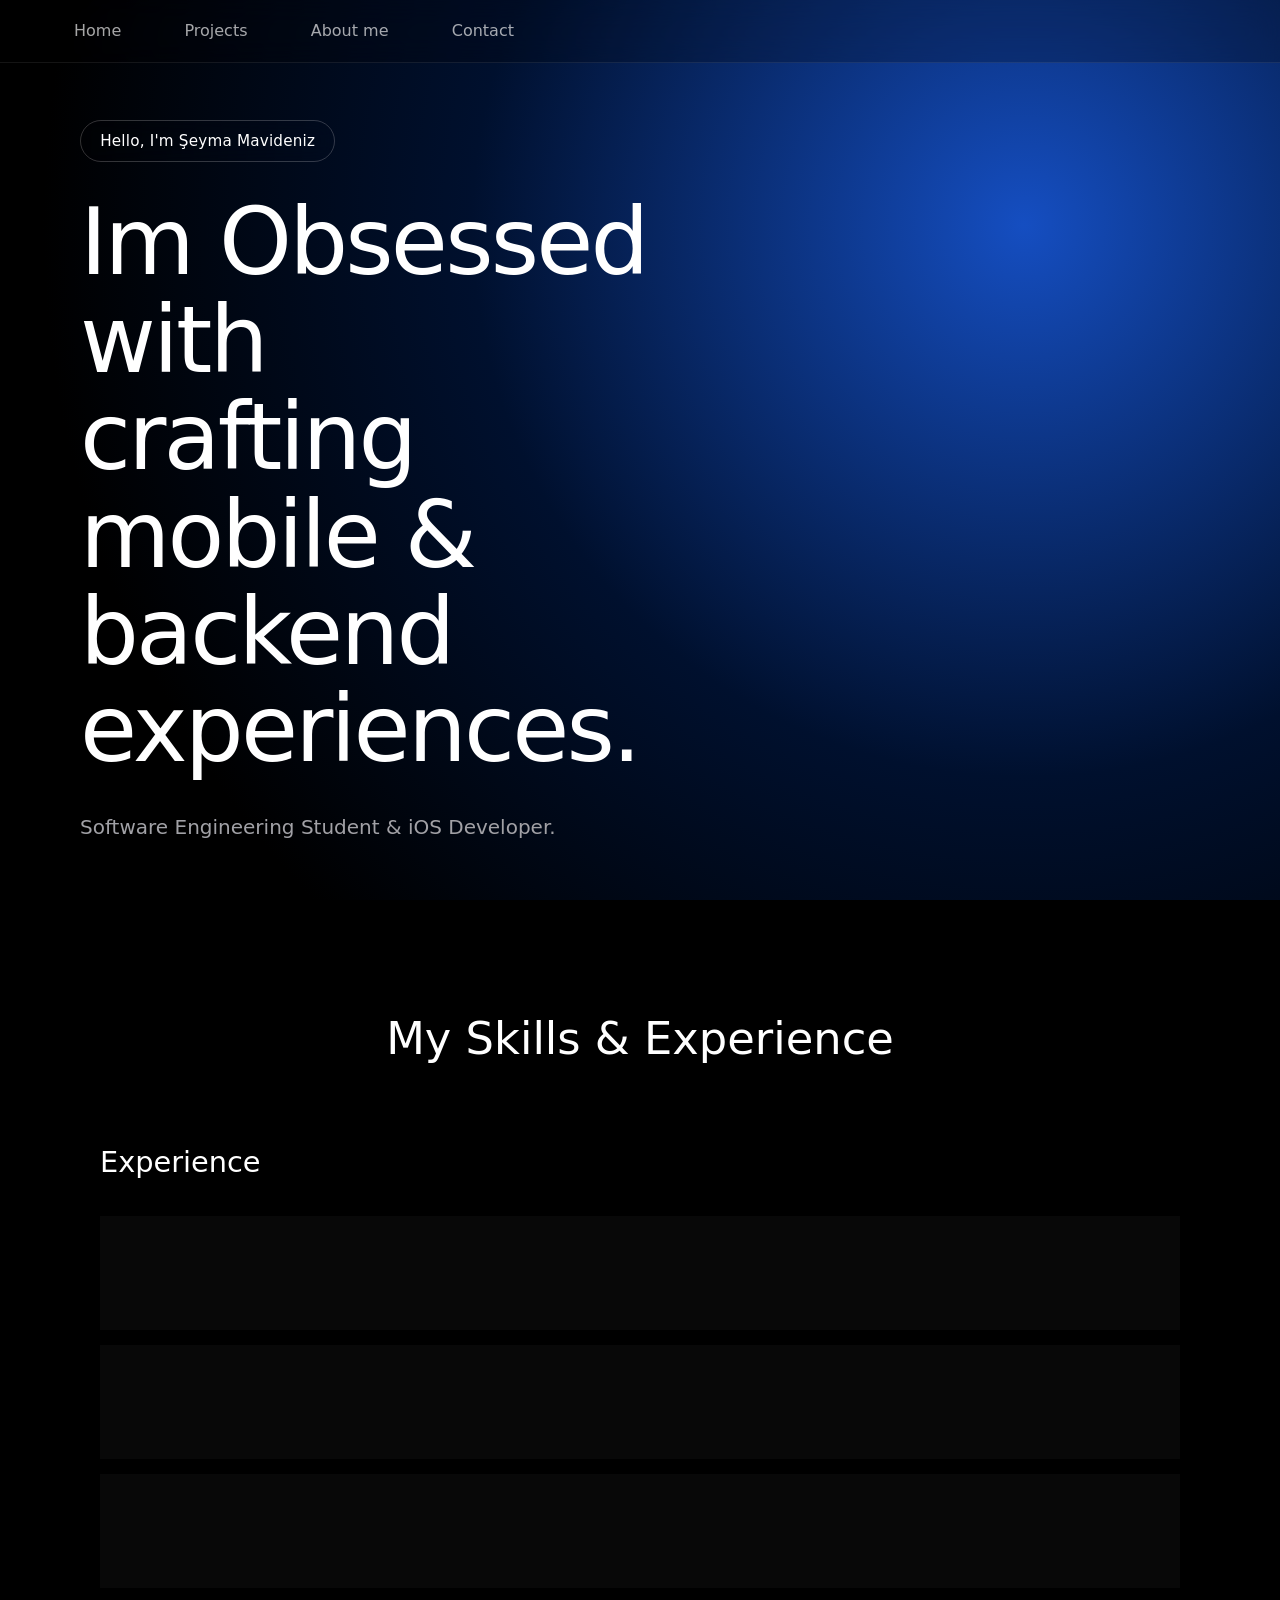
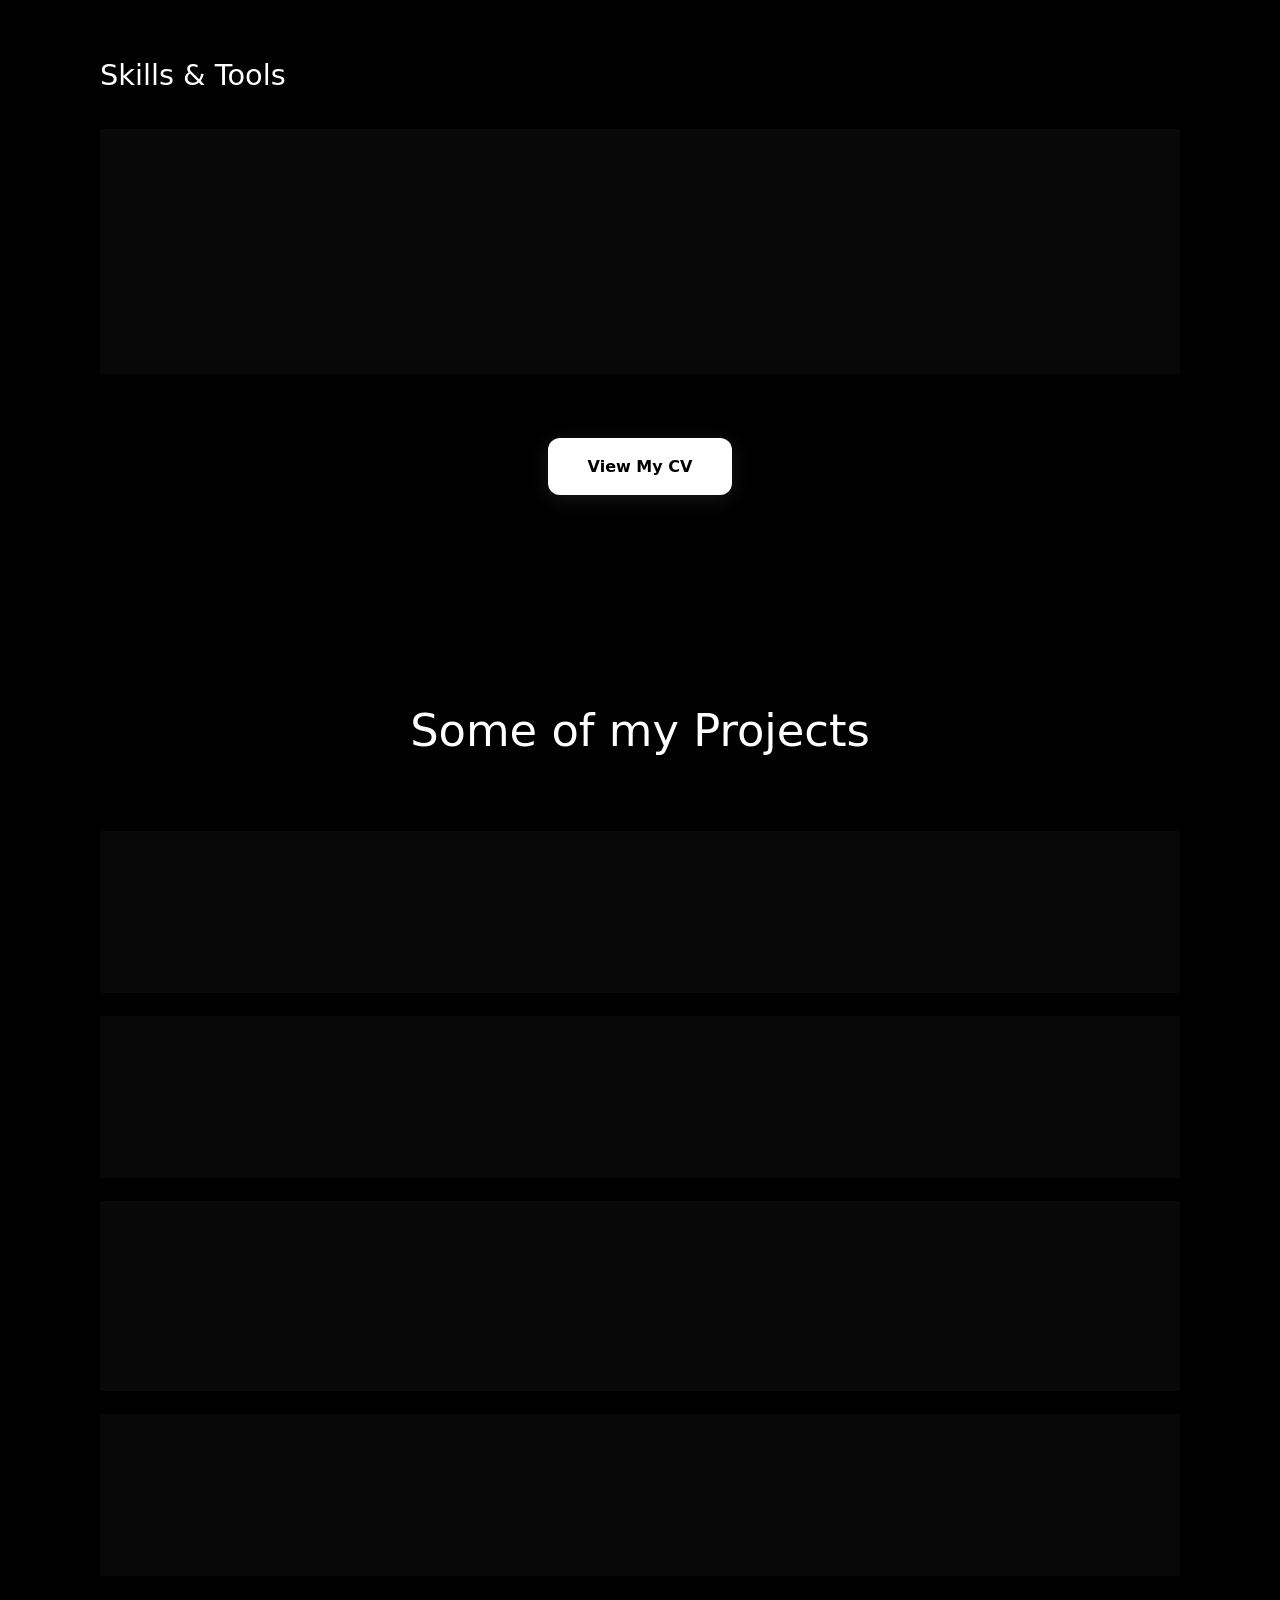
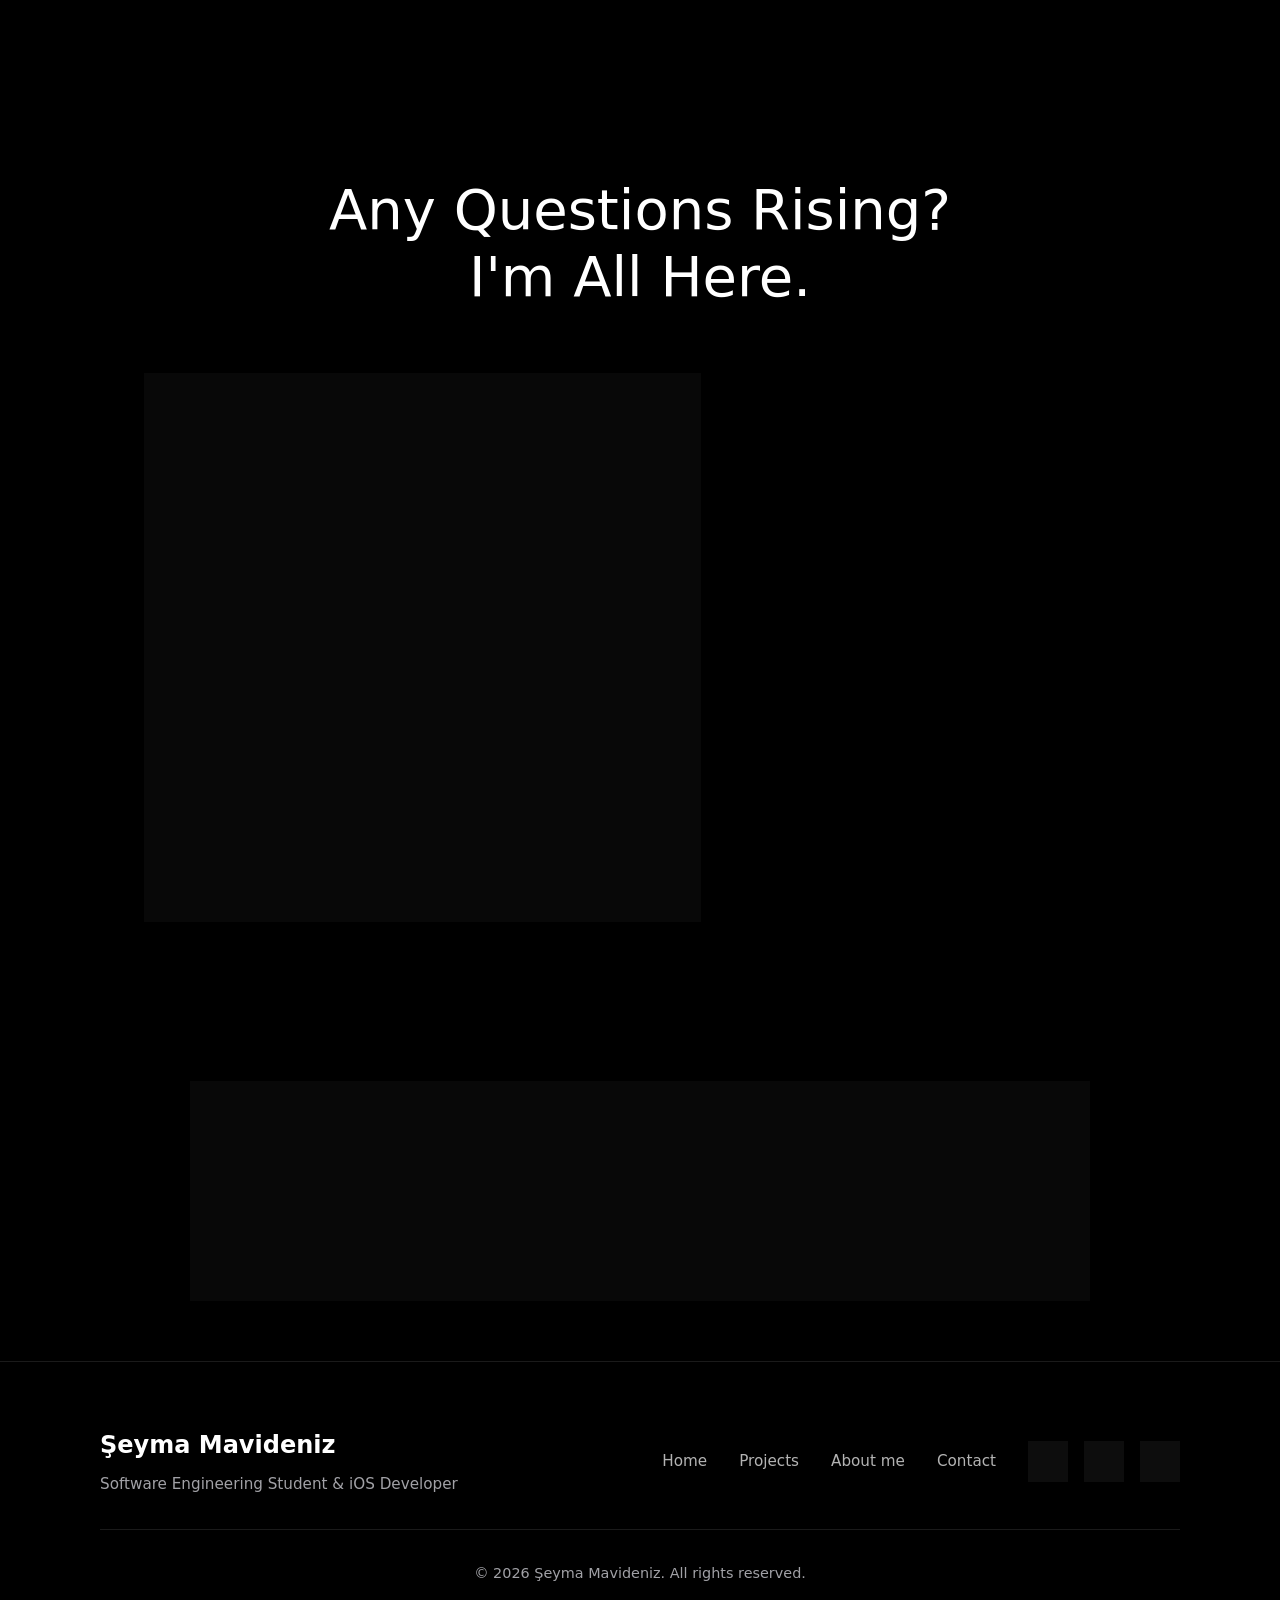
==== commit e7022845: "google search" ====
--- a/index.html
+++ b/index.html
@@ -2,6 +2,7 @@
 <html lang="tr">
 <head>
     <script defer src="https://cloud.umami.is/script.js" data-website-id="8752d5a3-9cdb-41ad-aaca-ebec0aad9efa"></script>
+    <meta name="google-site-verification" content="MoERYDr8XKQ7Hfe0EoD_Jc-TGf2xcRUwO3XhSRTYJAA" />
     <meta charset="UTF-8">
     <meta name="viewport" content="width=device-width, initial-scale=1.0">
     <title>Şeyma Videniz - Yazılım Mühendisliği Öğrencisi</title>
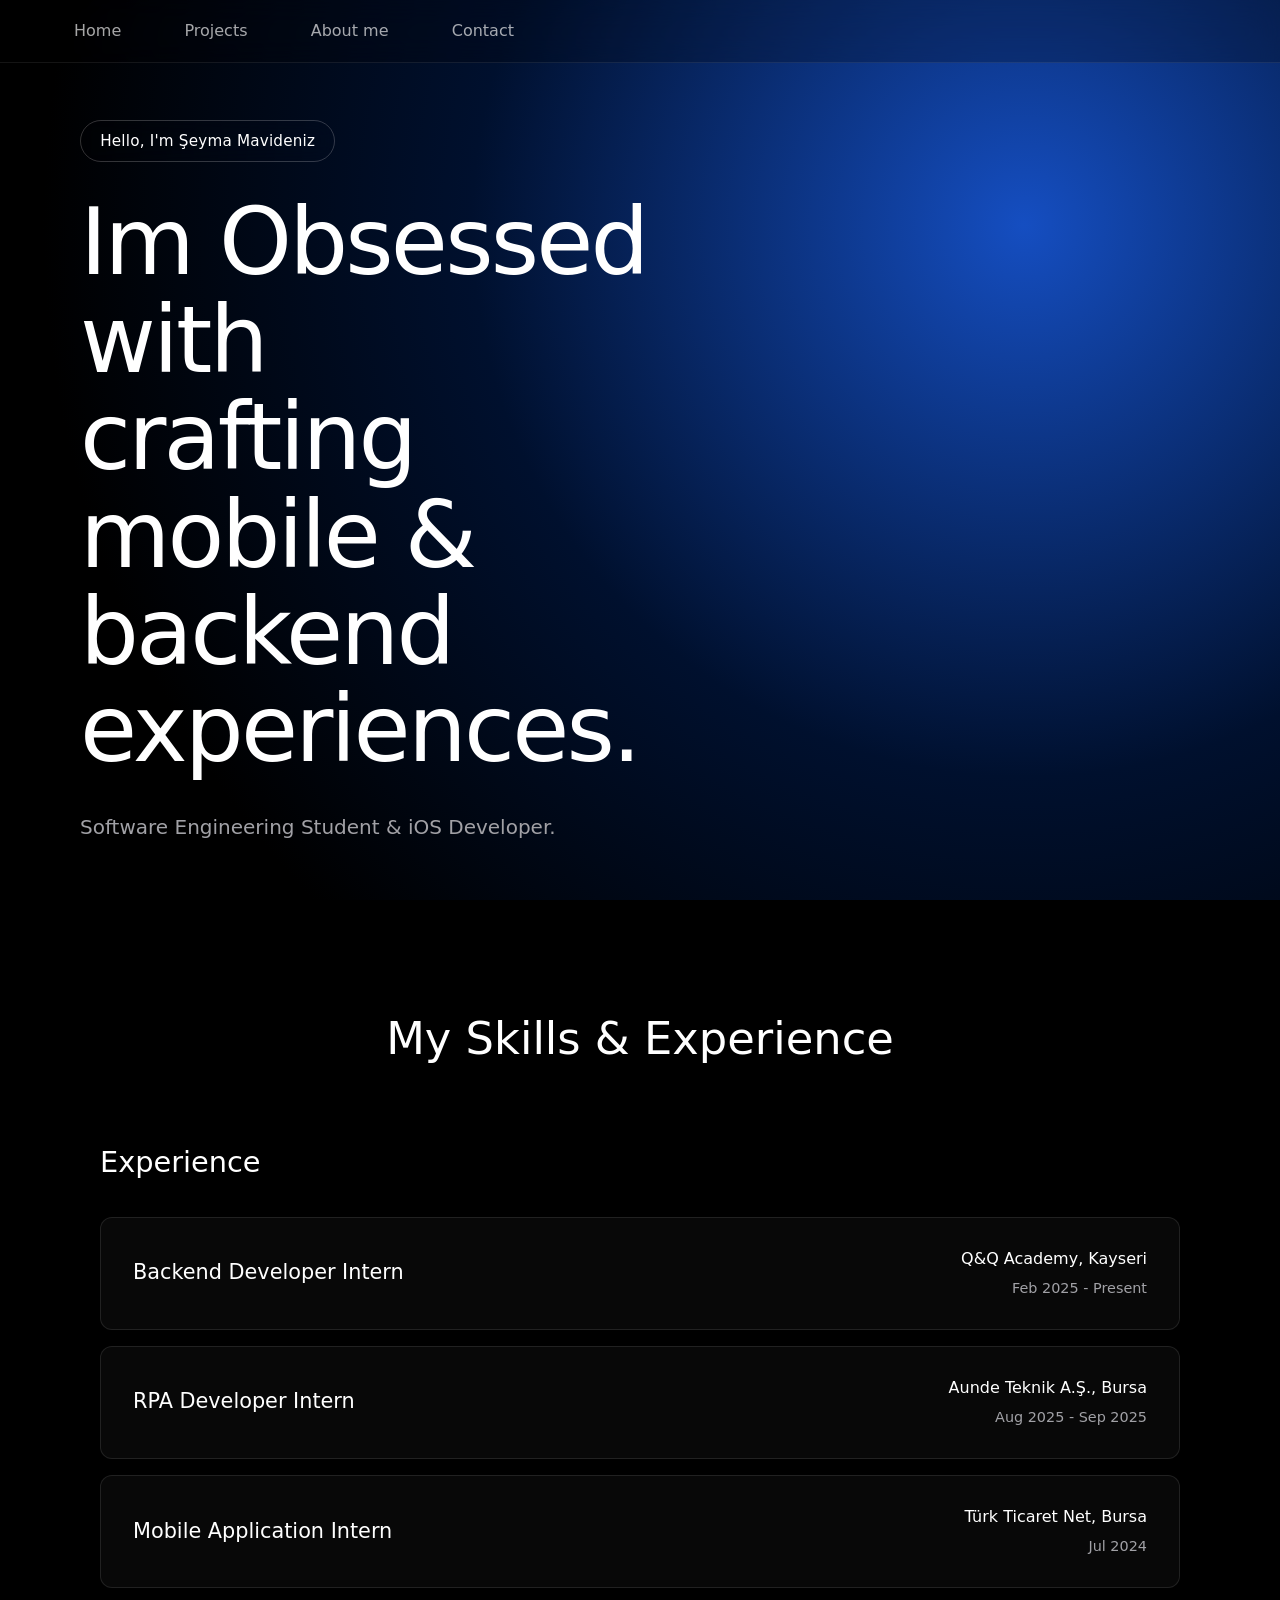
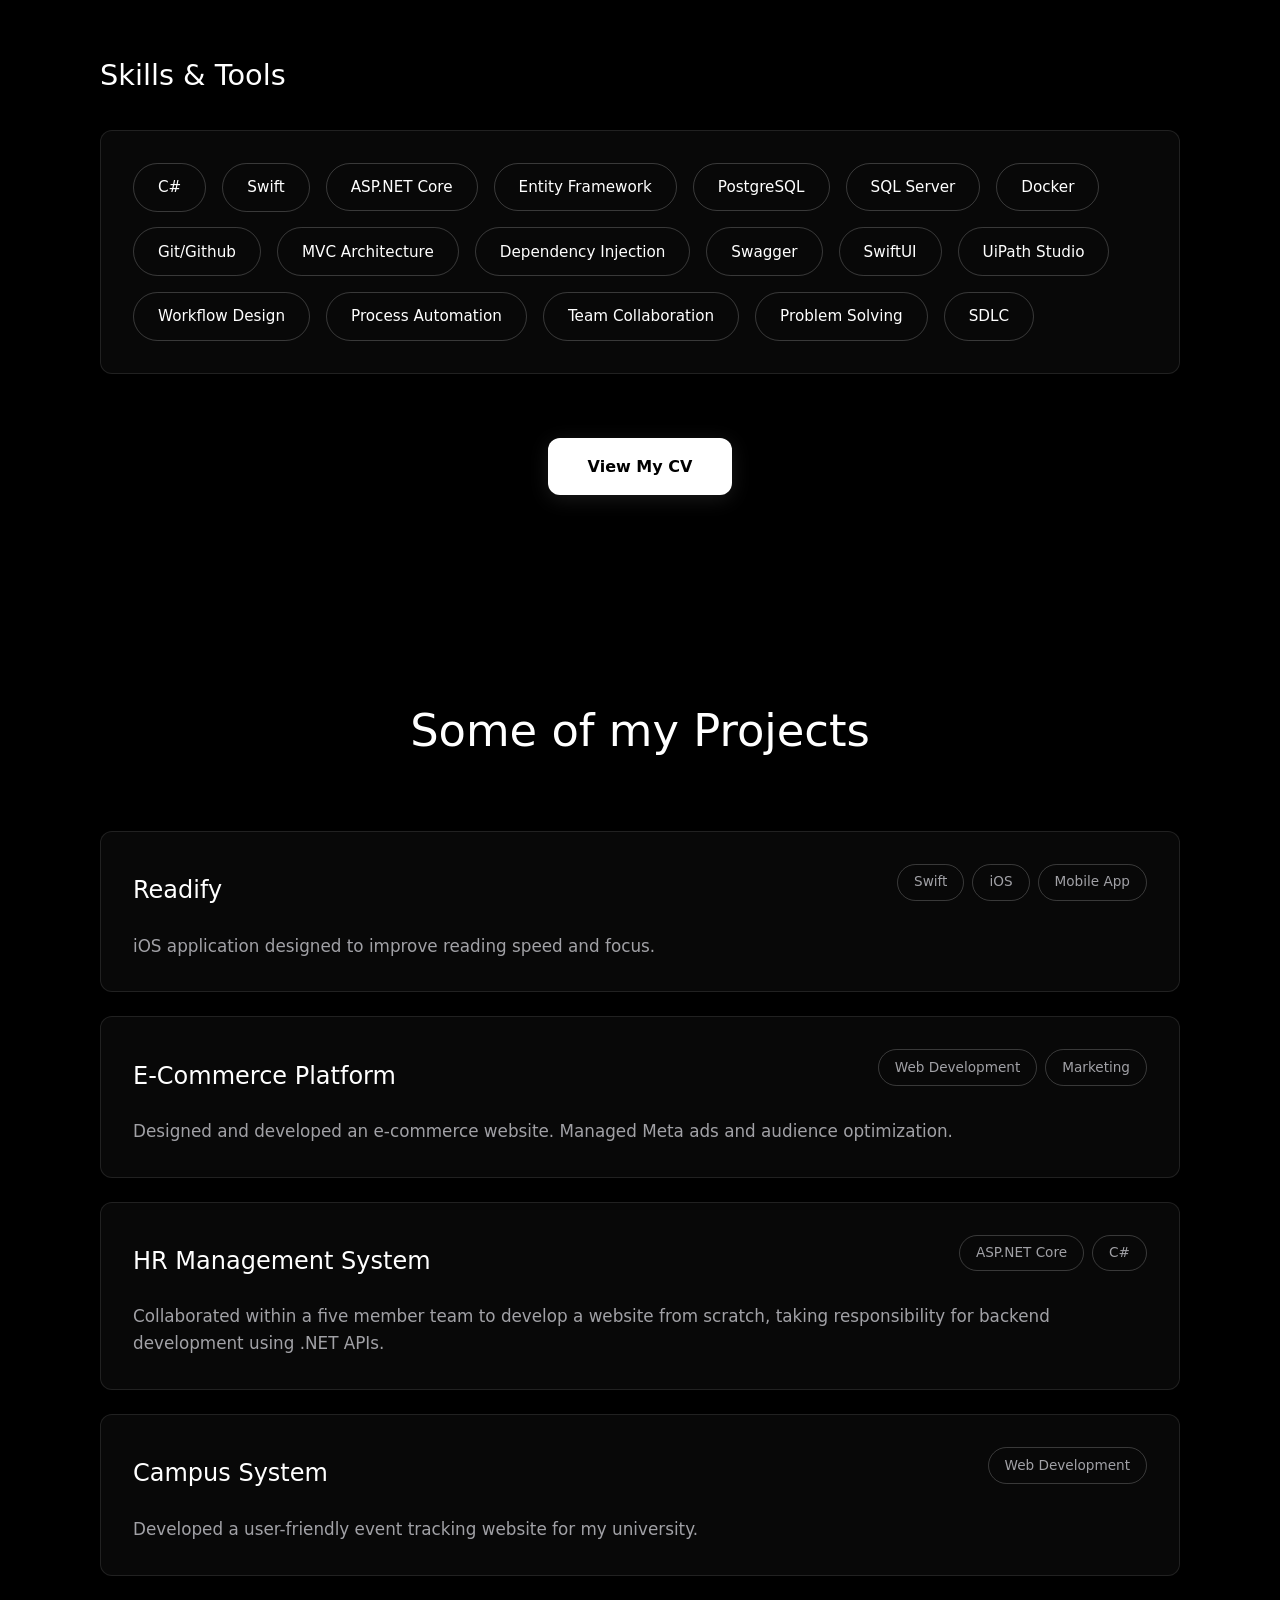
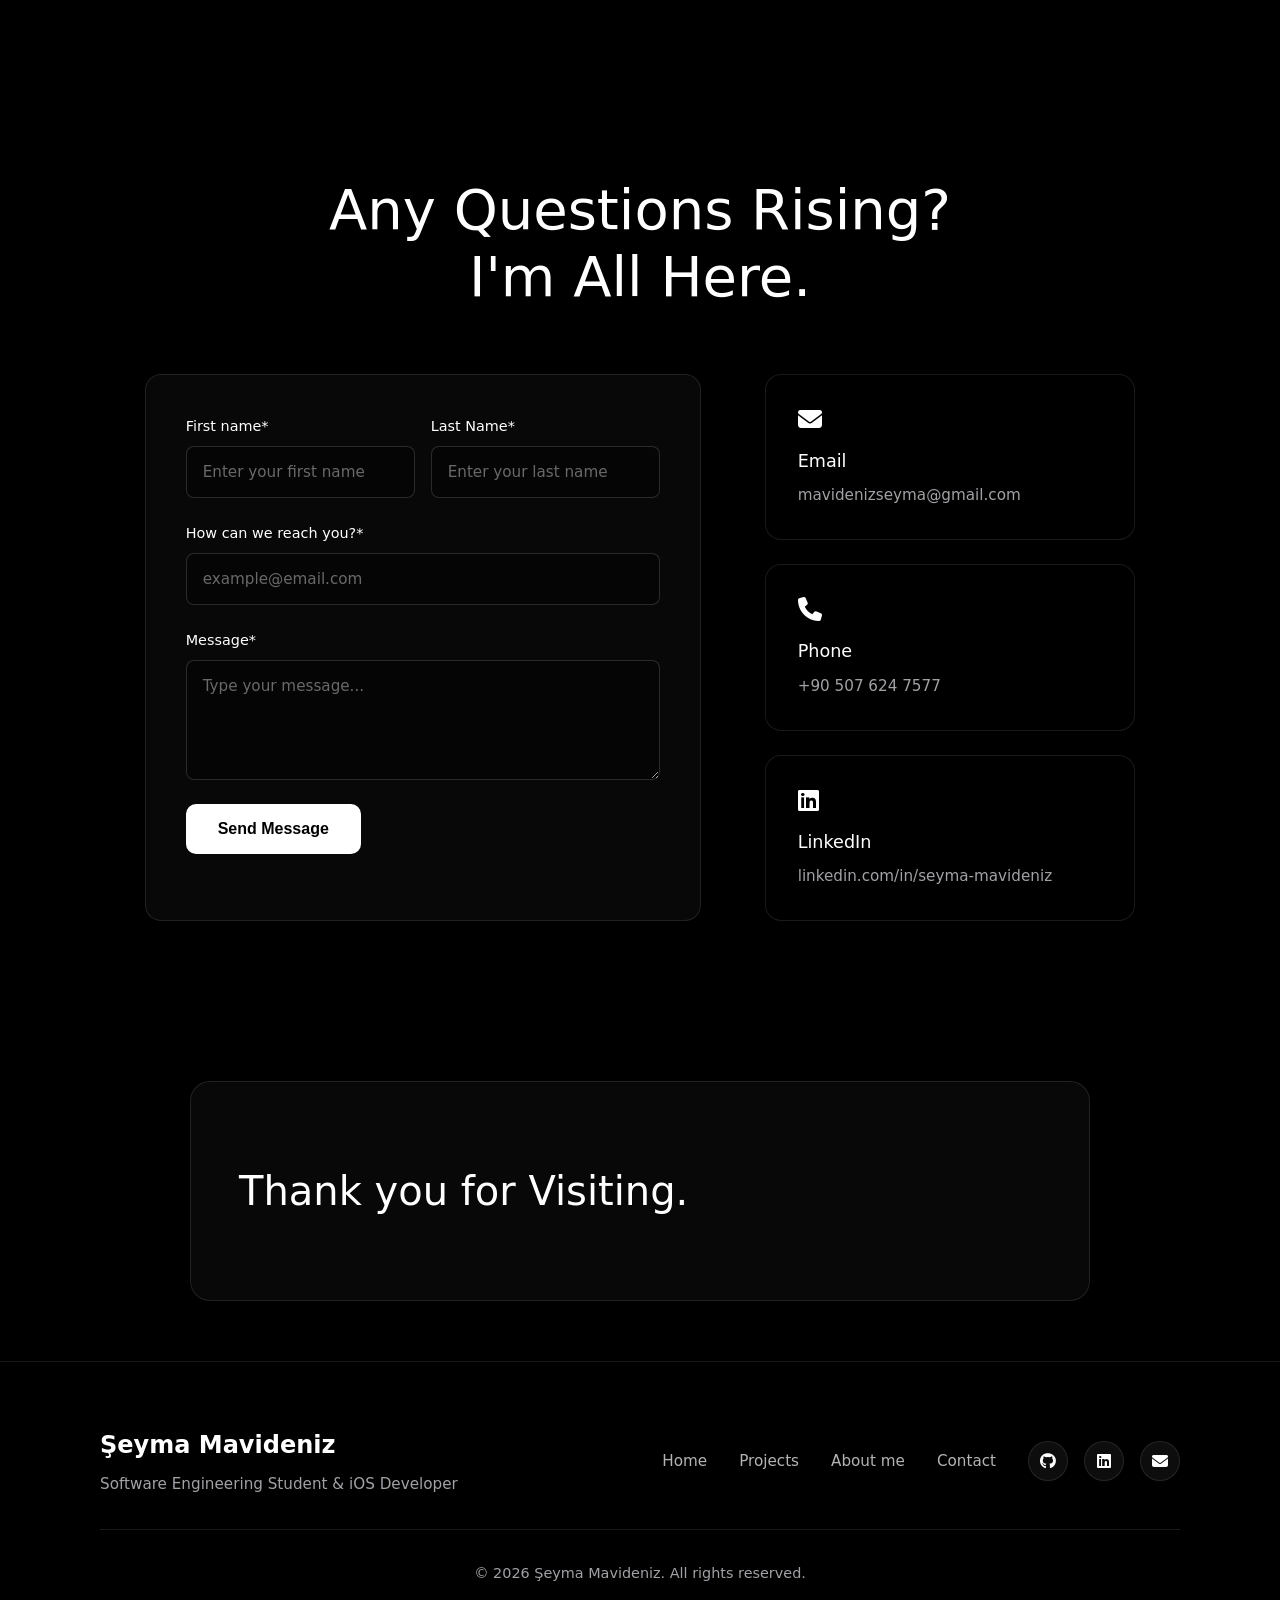
==== commit 4a647d11: "isim düzeltmesi" ====
--- a/index.html
+++ b/index.html
@@ -5,7 +5,7 @@
     <meta name="google-site-verification" content="MoERYDr8XKQ7Hfe0EoD_Jc-TGf2xcRUwO3XhSRTYJAA" />
     <meta charset="UTF-8">
     <meta name="viewport" content="width=device-width, initial-scale=1.0">
-    <title>Şeyma Videniz - Yazılım Mühendisliği Öğrencisi</title>
+    <title>Şeyma Mavideniz - Yazılım Mühendisliği Öğrencisi</title>
     <link rel="stylesheet" href="styles.css">
     <link rel="stylesheet" href="https://cdnjs.cloudflare.com/ajax/libs/font-awesome/6.4.0/css/all.min.css">
 </head>
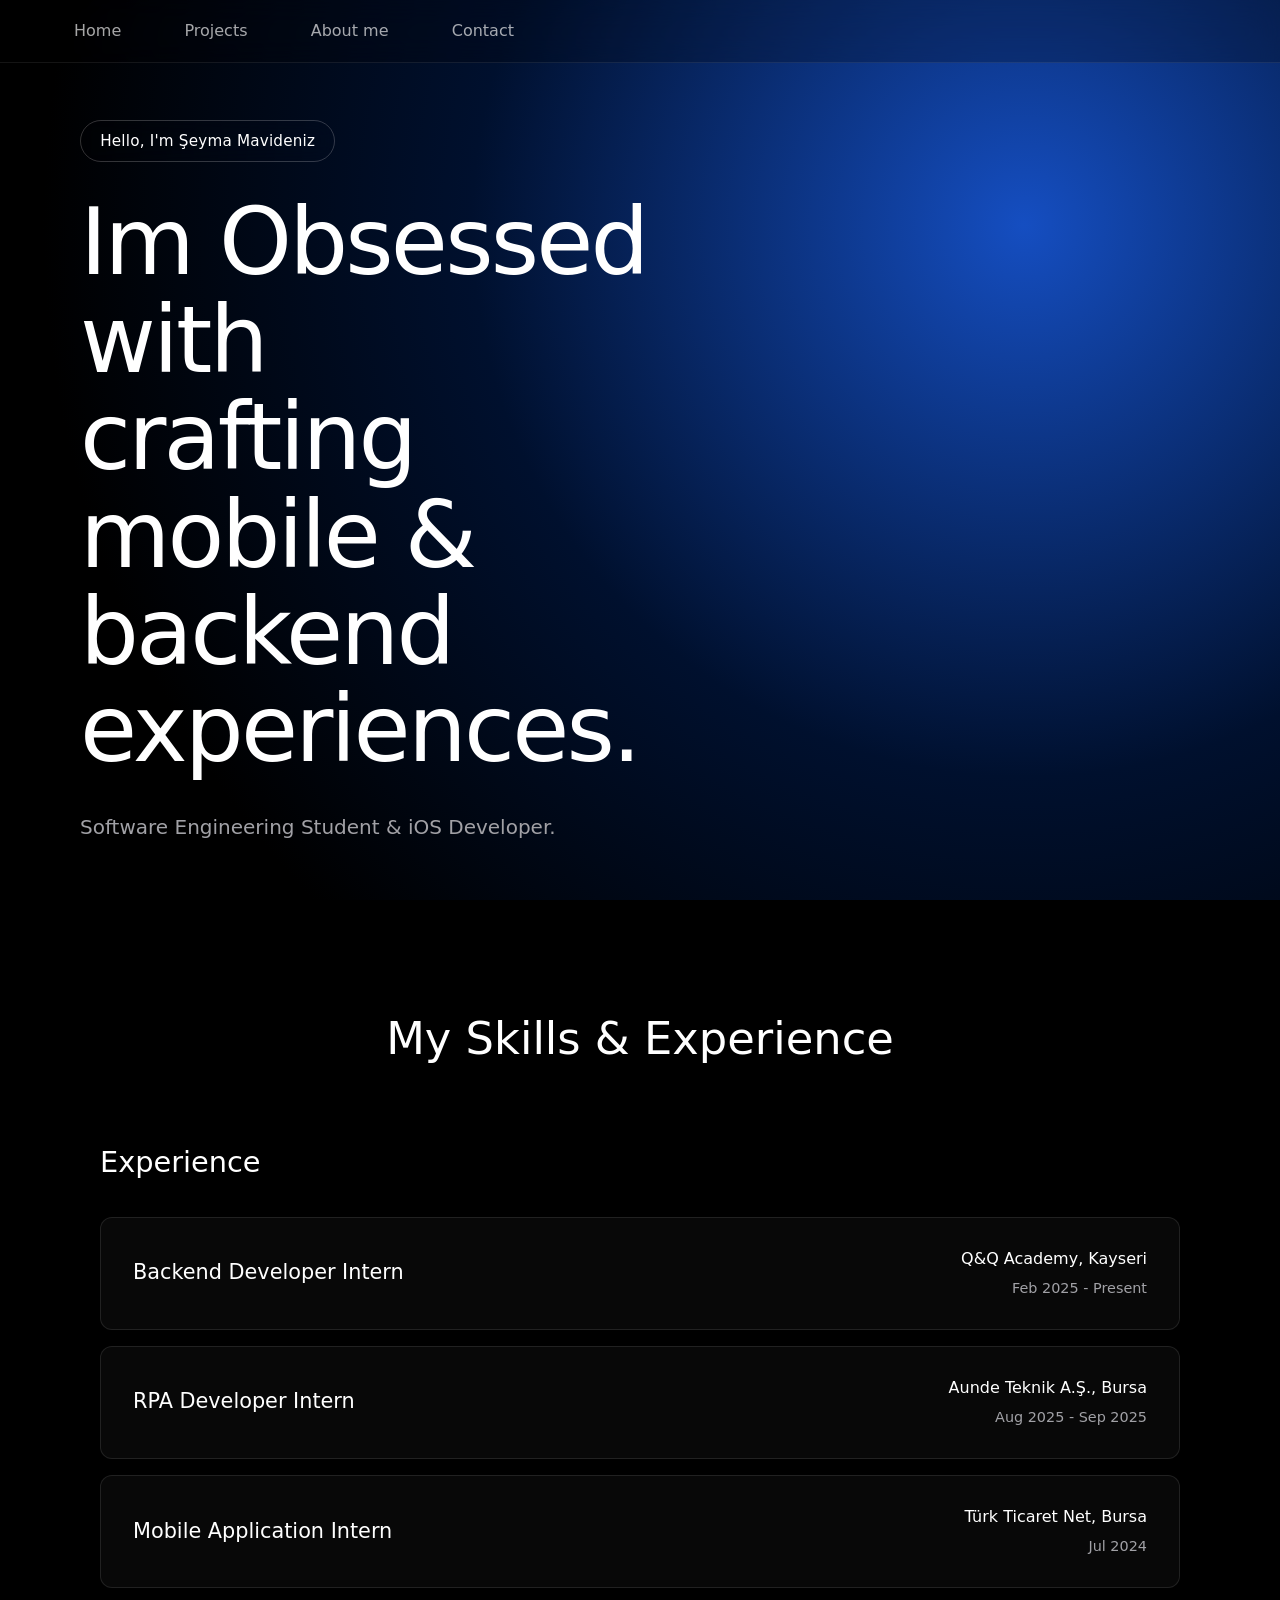
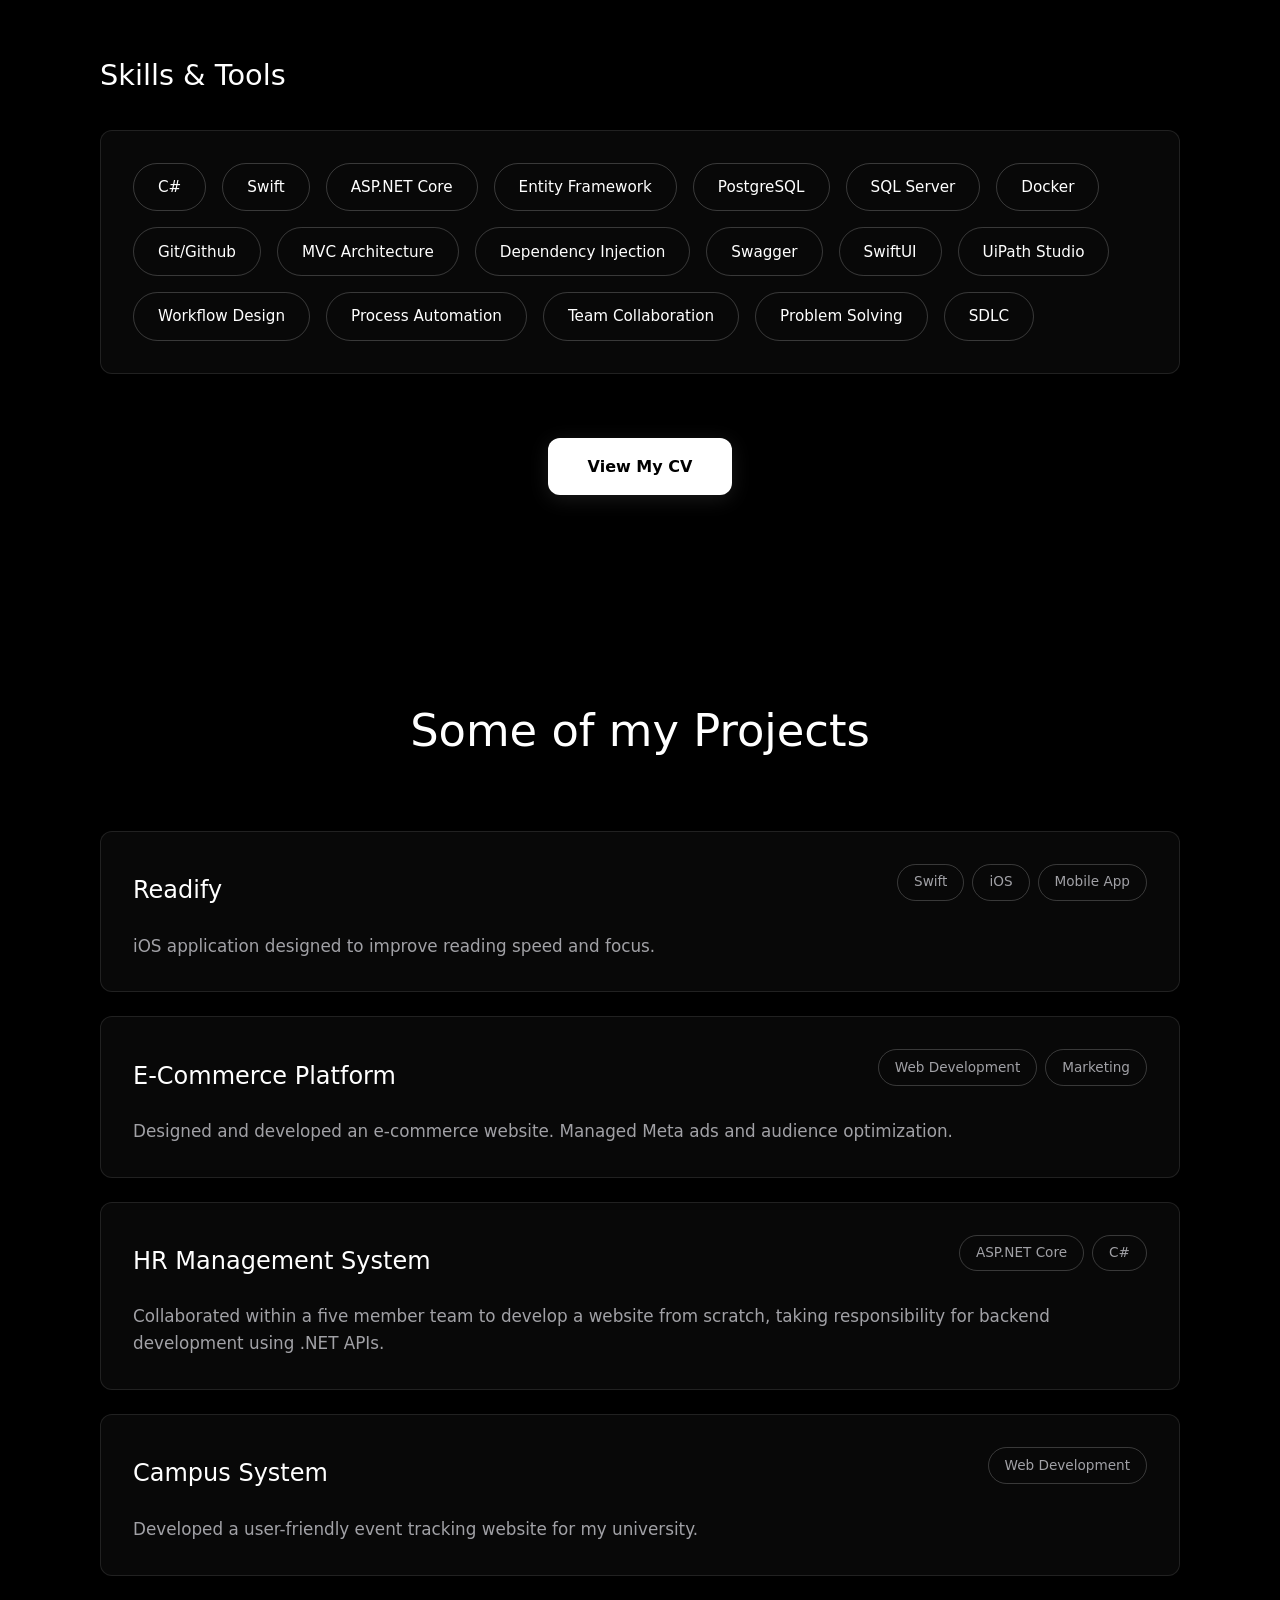
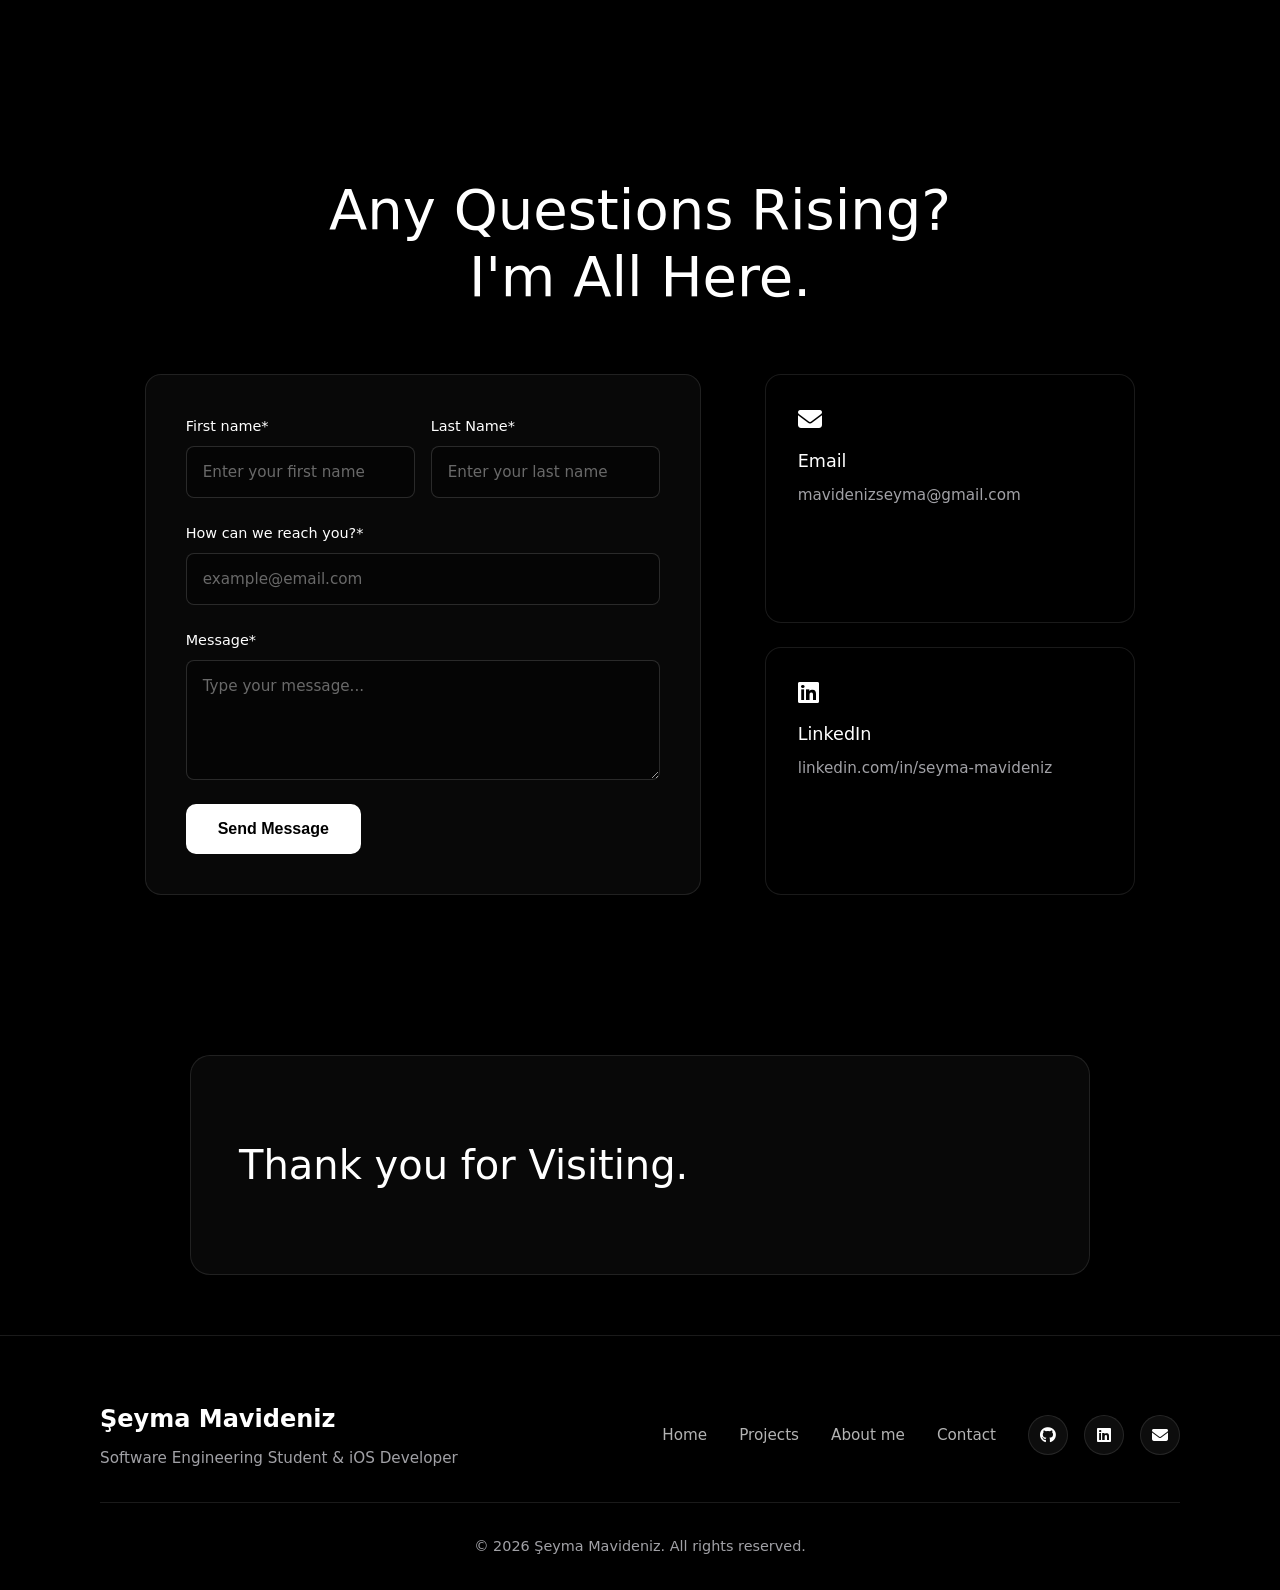
==== commit a0b30293: "Remove phone number from contact section" ====
--- a/index.html
+++ b/index.html
@@ -5,7 +5,7 @@
     <meta name="google-site-verification" content="MoERYDr8XKQ7Hfe0EoD_Jc-TGf2xcRUwO3XhSRTYJAA" />
     <meta charset="UTF-8">
     <meta name="viewport" content="width=device-width, initial-scale=1.0">
-    <title>Şeyma Mavideniz - Yazılım Mühendisliği Öğrencisi</title>
+    <title>Şeyma Mavideniz</title>
     <link rel="stylesheet" href="styles.css">
     <link rel="stylesheet" href="https://cdnjs.cloudflare.com/ajax/libs/font-awesome/6.4.0/css/all.min.css">
 </head>
@@ -264,14 +264,6 @@
                         <p>mavidenizseyma@gmail.com</p>
                     </a>
 
-                    <div class="contact-card">
-                        <div class="contact-card-header">
-                            <i class="fas fa-phone"></i>
-                        </div>
-                        <h4>Phone</h4>
-                        <p>+90 507 624 7577</p>
-                    </div>
-
                     <a href="https://www.linkedin.com/in/seyma-mavideniz" target="_blank" class="contact-card contact-card-link">
                         <div class="contact-card-header">
                             <i class="fab fa-linkedin"></i>
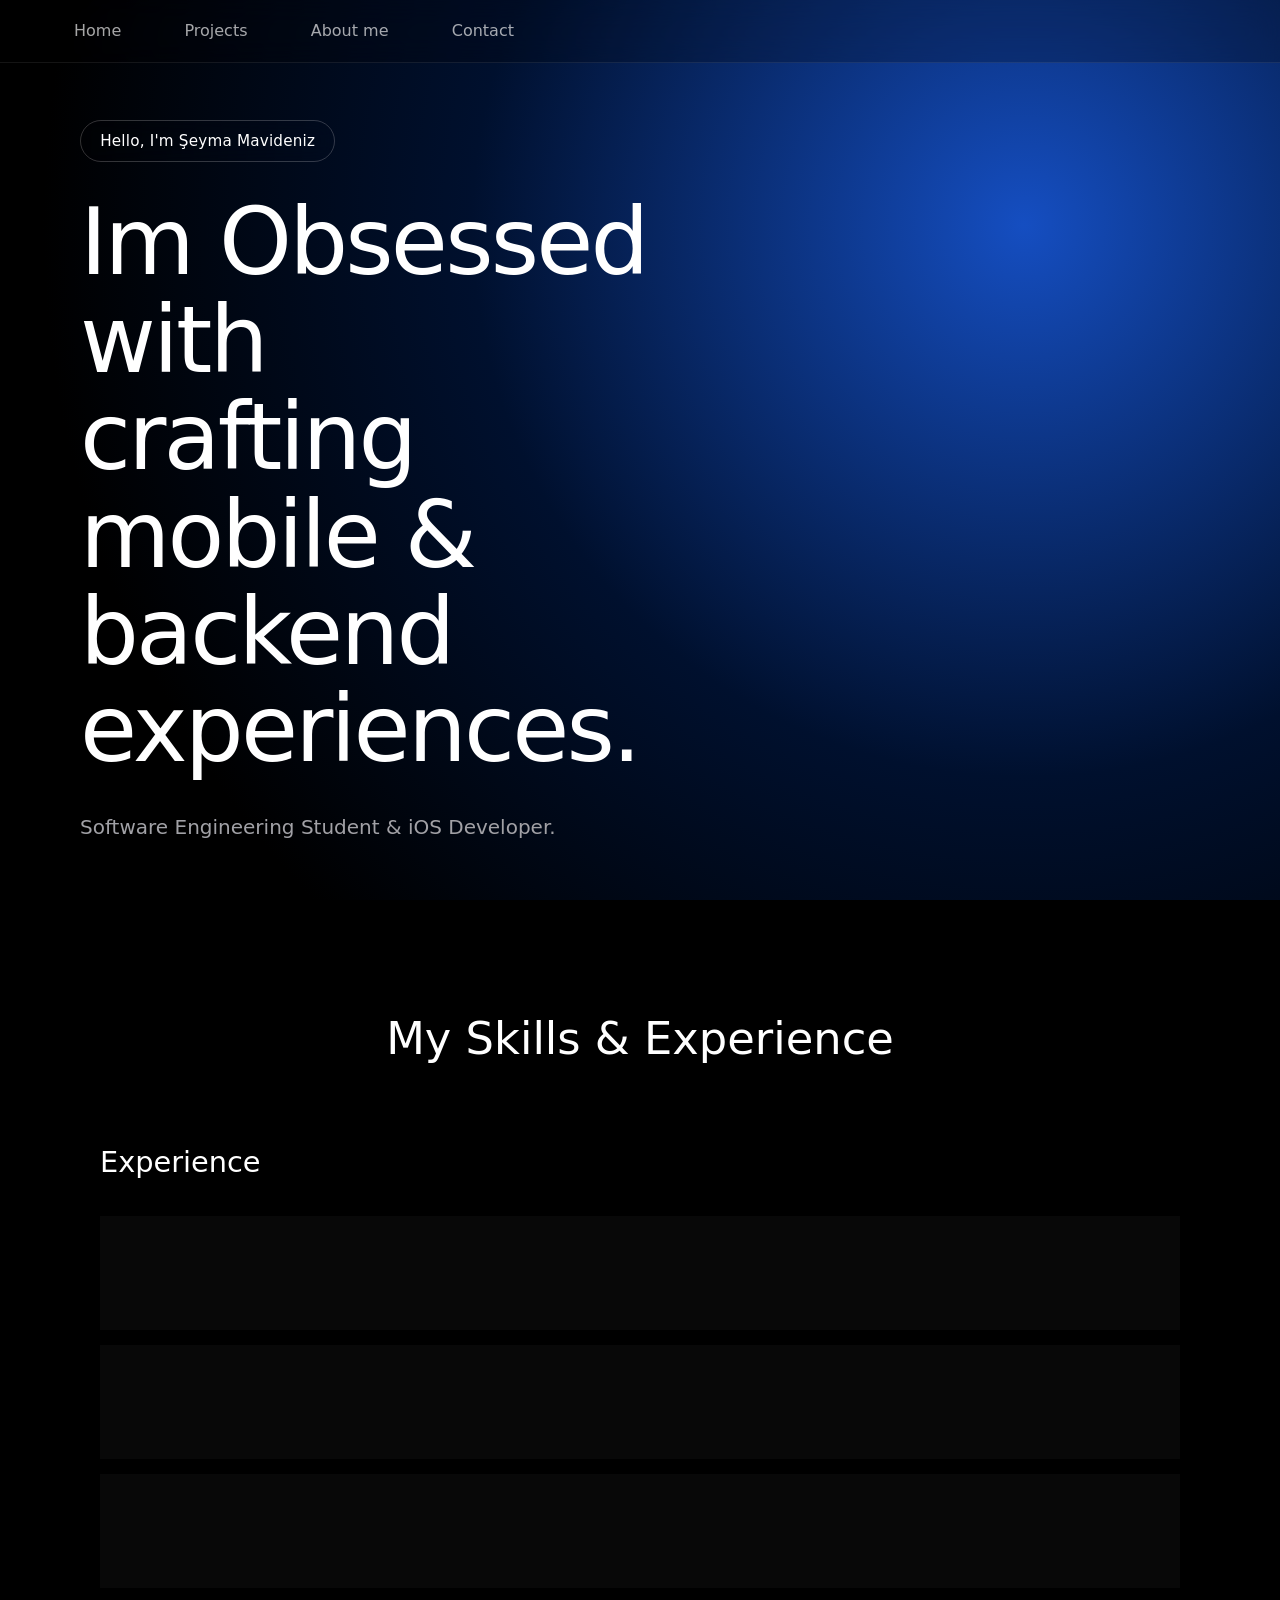
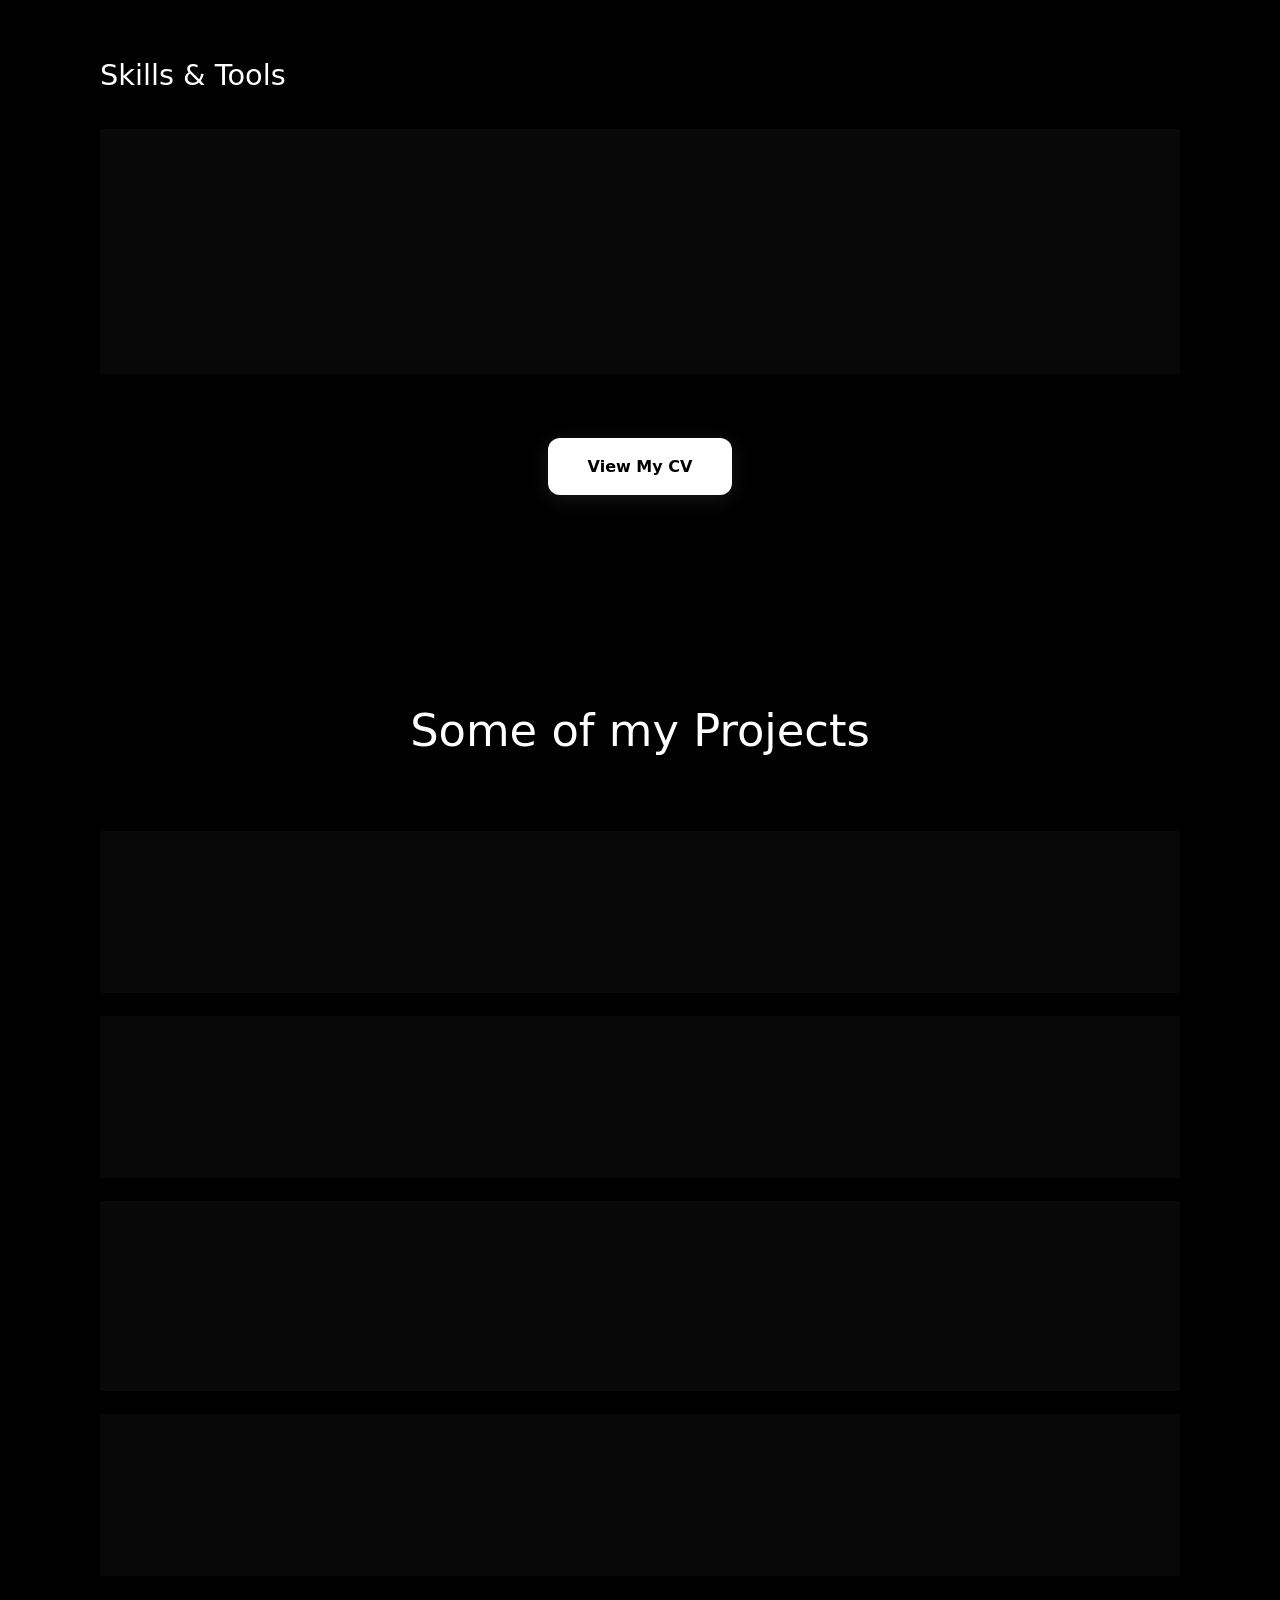
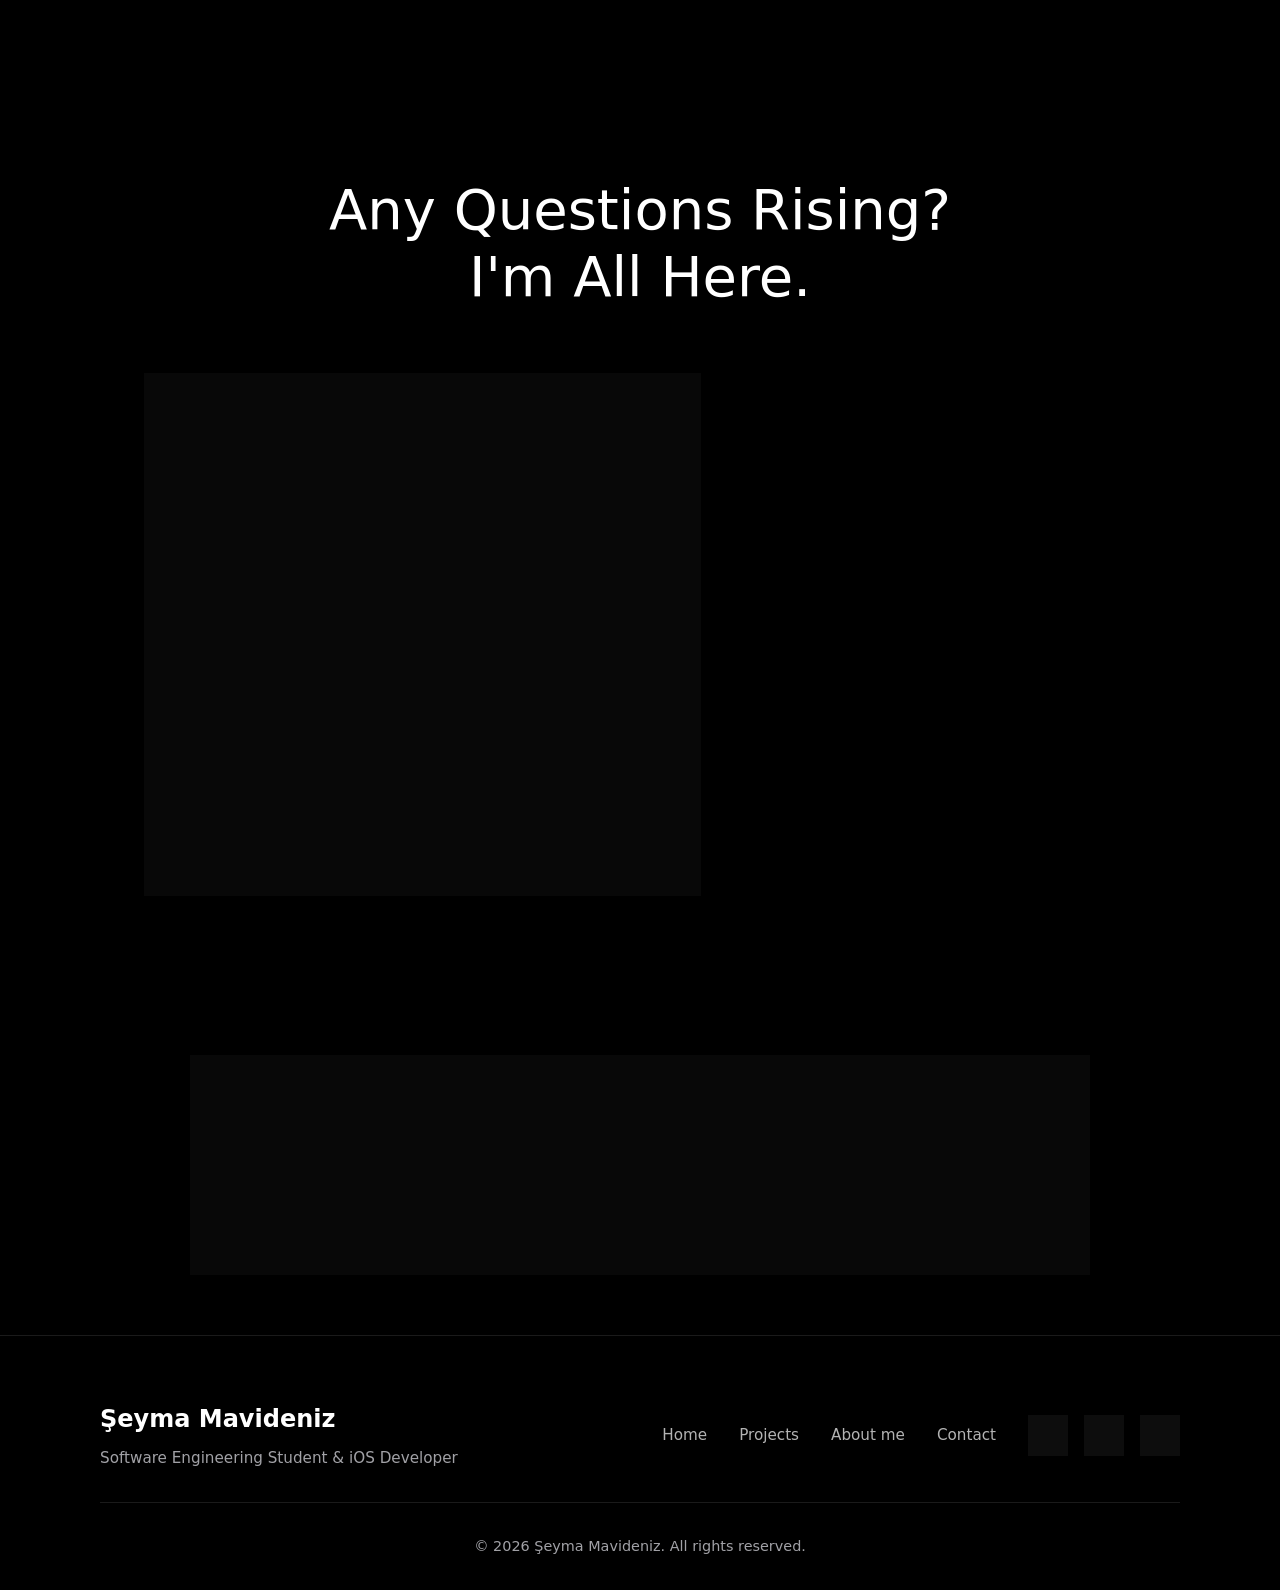
==== commit 0f408197: "Trigger redeploy" ====
--- a/index.html
+++ b/index.html
@@ -113,7 +113,7 @@
             </div>
 
             <div class="cv-section">
-                <a href="seymamavidenizCV.pdf" target="_blank" class="btn-cv">
+                <a href="CV SEYMA.pdf" target="_blank" class="btn-cv">
                     View My CV
                 </a>
             </div>
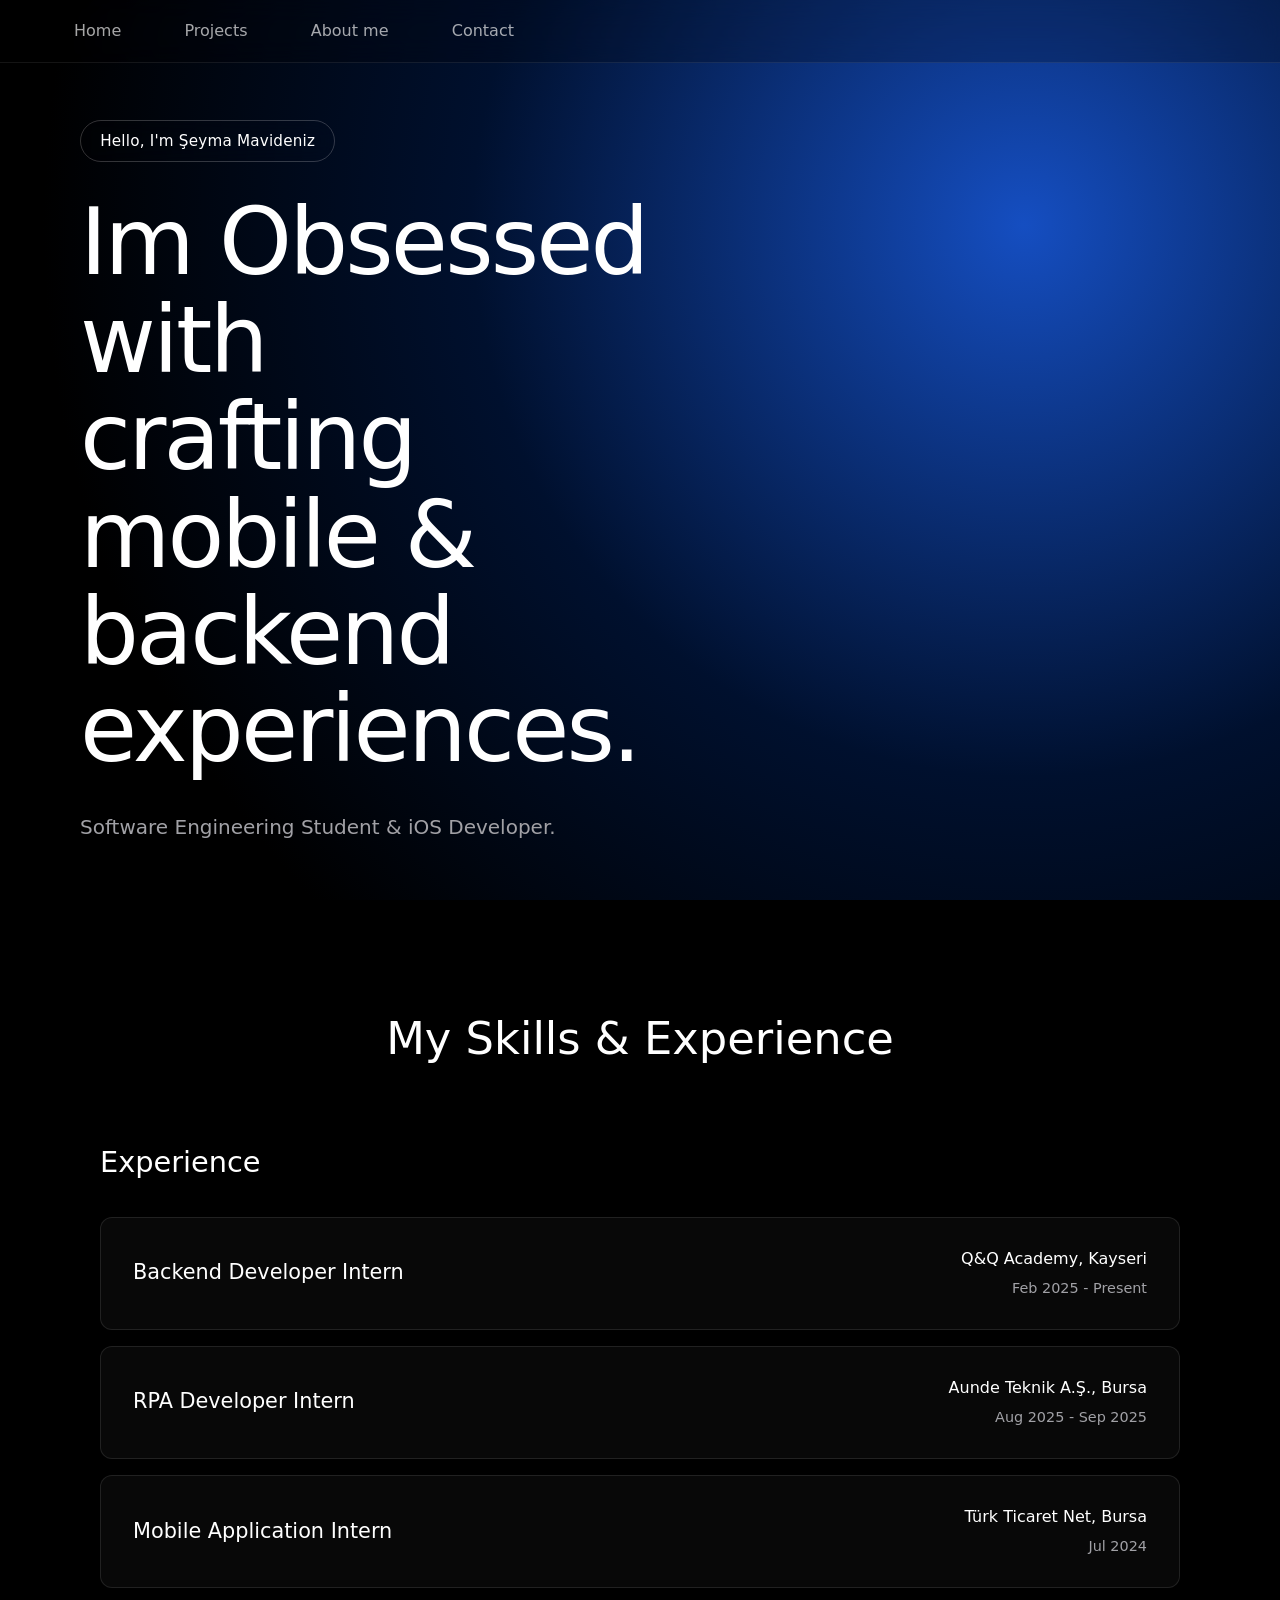
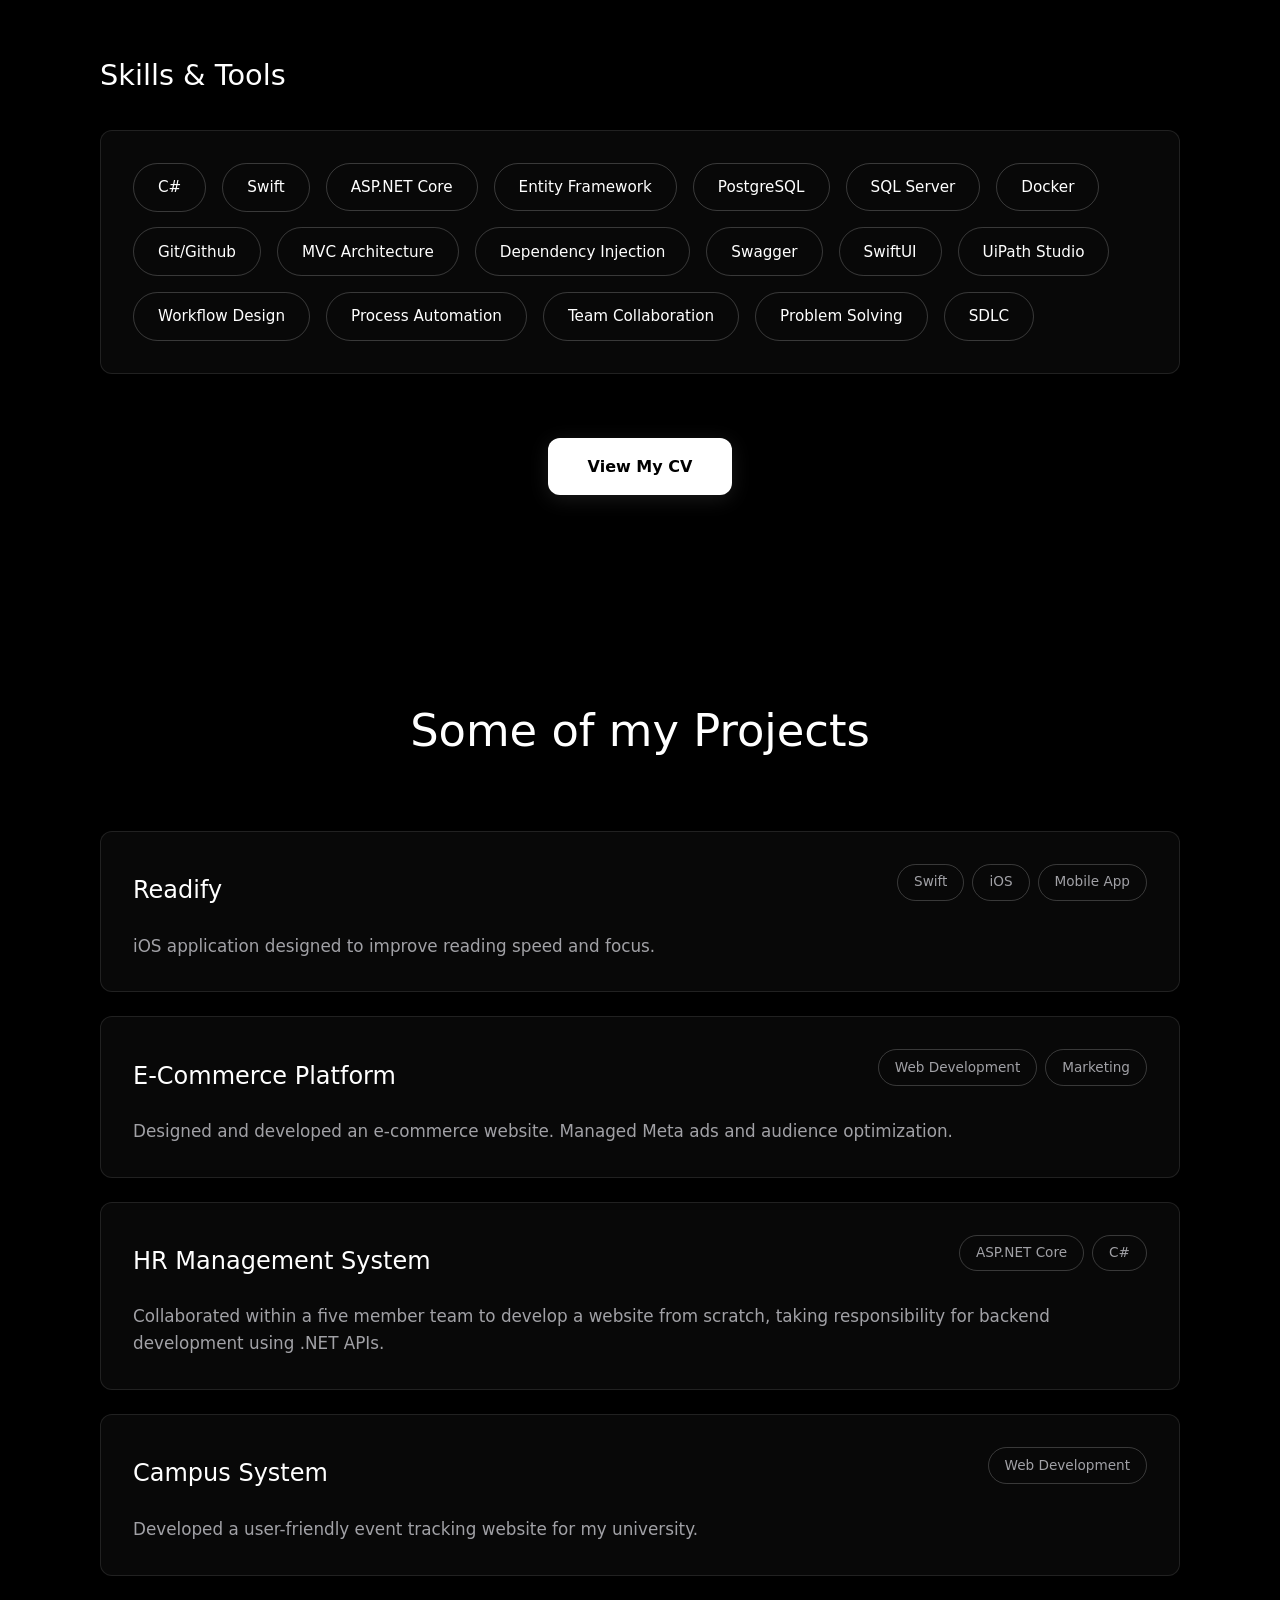
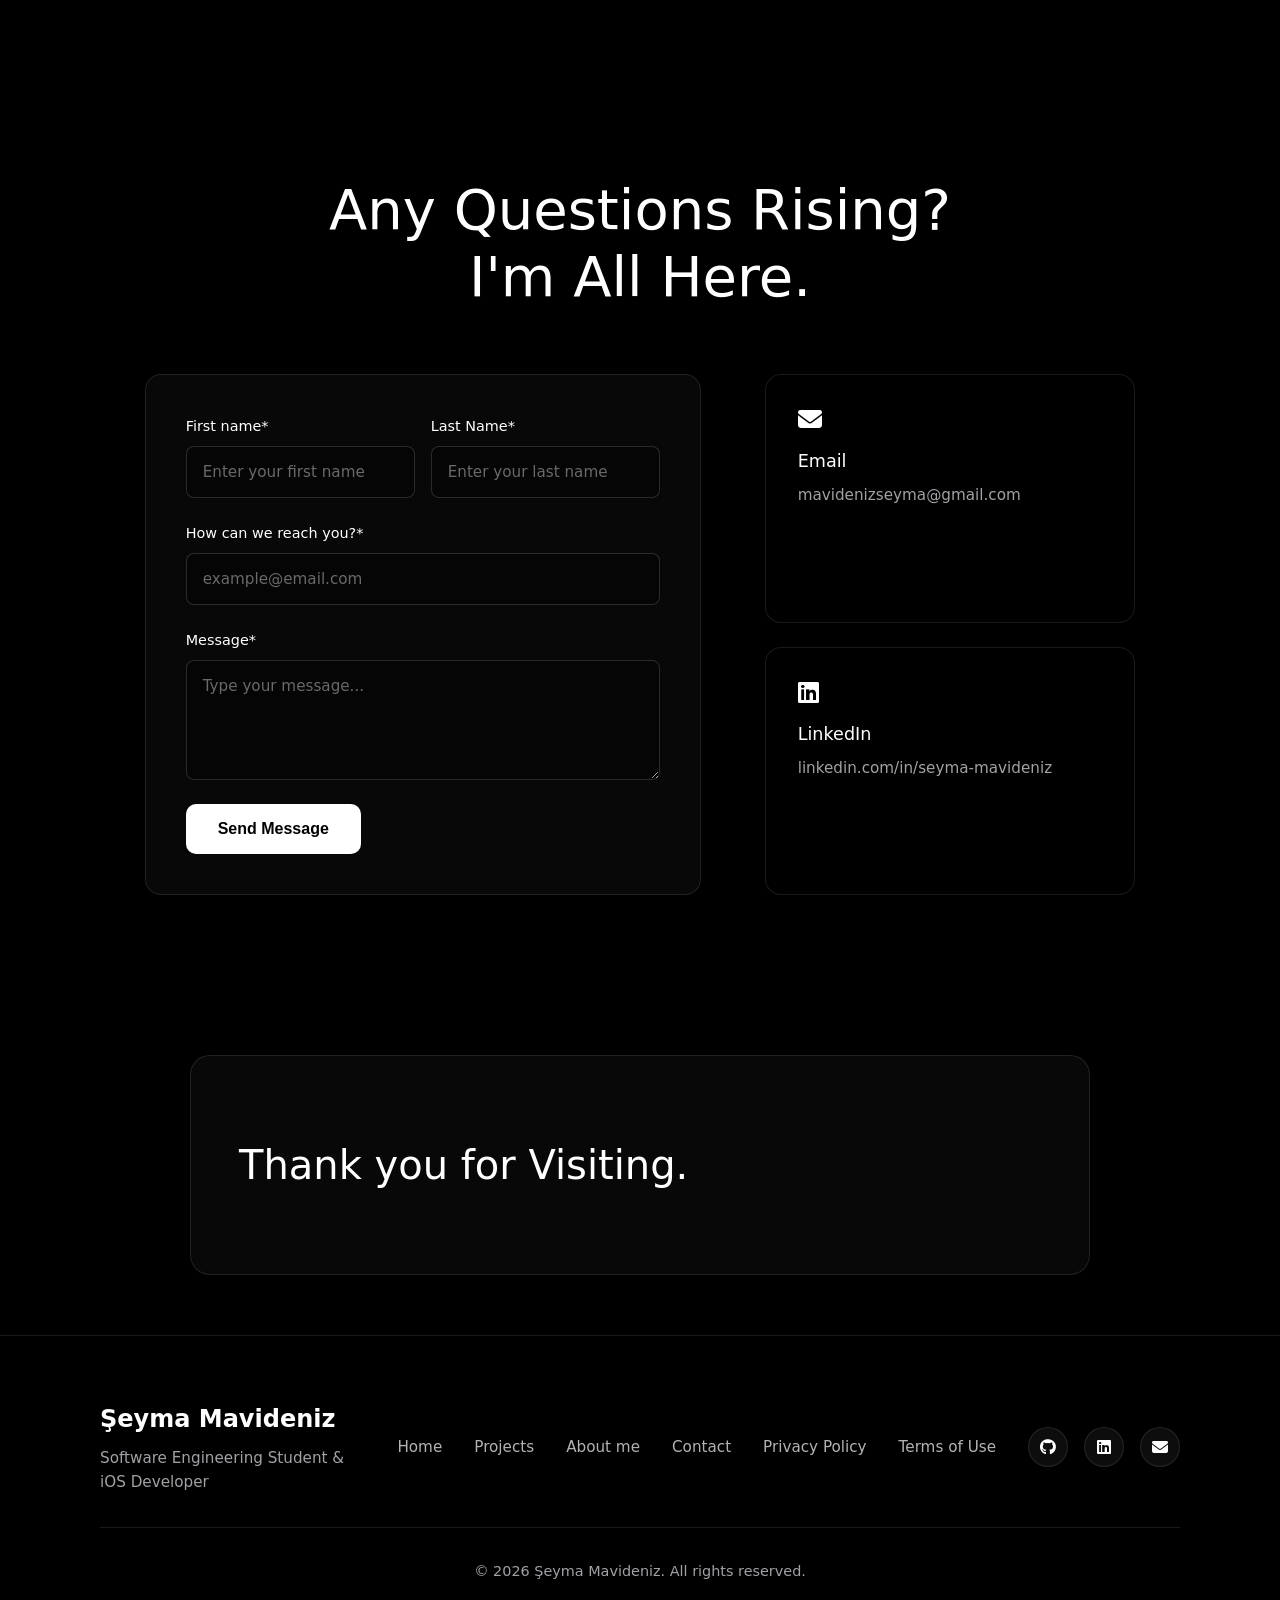
==== commit 295b65f2: "Add Privacy Policy and Terms of Use pages for the apps. Co-authored-by: Cursor <cursoragent@cursor.c" ====
--- a/index.html
+++ b/index.html
@@ -303,6 +303,8 @@
                     <a href="#projects" class="footer-link">Projects</a>
                     <a href="#about" class="footer-link">About me</a>
                     <a href="#contact" class="footer-link">Contact</a>
+                    <a href="privacy.html" class="footer-link">Privacy Policy</a>
+                    <a href="terms.html" class="footer-link">Terms of Use</a>
                 </div>
                 <div class="footer-social">
                     <a href="https://github.com/seymavideniz" target="_blank" aria-label="GitHub">
--- a/styles.css
+++ b/styles.css
@@ -1538,4 +1538,117 @@
         height: 150px;
         margin: 0 auto;
     }
+}
+
+/* Legal pages */
+body.legal-page {
+    scroll-snap-type: none;
+}
+
+body.legal-page section,
+body.legal-page main {
+    scroll-snap-align: none;
+}
+
+.legal {
+    padding: 140px 20px 80px;
+}
+
+.legal-wrap {
+    max-width: 760px;
+}
+
+.legal-kicker {
+    font-size: 0.8rem;
+    letter-spacing: 0.16em;
+    text-transform: uppercase;
+    color: rgba(255, 255, 255, 0.45);
+    margin-bottom: 0.75rem;
+}
+
+.legal-title {
+    font-size: clamp(2.2rem, 5vw, 3.4rem);
+    font-weight: 500;
+    letter-spacing: -0.03em;
+    line-height: 1.15;
+    margin-bottom: 0.6rem;
+}
+
+.legal-meta {
+    color: var(--text-secondary);
+    font-size: 0.95rem;
+    margin-bottom: 1.5rem;
+}
+
+.legal-switch {
+    display: flex;
+    flex-wrap: wrap;
+    gap: 0.75rem;
+    margin-bottom: 2.5rem;
+}
+
+.legal-switch a {
+    color: rgba(255, 255, 255, 0.6);
+    text-decoration: none;
+    font-size: 0.9rem;
+    padding: 0.45rem 0.9rem;
+    border-radius: 8px;
+    border: 1px solid rgba(255, 255, 255, 0.1);
+    background: rgba(255, 255, 255, 0.04);
+    transition: var(--transition);
+}
+
+.legal-switch a:hover,
+.legal-switch a[aria-current="page"] {
+    color: #ffffff;
+    border-color: rgba(255, 255, 255, 0.28);
+    background: rgba(255, 255, 255, 0.1);
+}
+
+.legal-body {
+    color: rgba(255, 255, 255, 0.82);
+    font-size: 1.02rem;
+    line-height: 1.75;
+}
+
+.legal-body h2 {
+    font-size: 1.25rem;
+    font-weight: 600;
+    color: #ffffff;
+    margin: 2.2rem 0 0.8rem;
+}
+
+.legal-body h3 {
+    font-size: 1.05rem;
+    font-weight: 600;
+    color: #ffffff;
+    margin: 1.4rem 0 0.55rem;
+}
+
+.legal-body p {
+    margin-bottom: 1rem;
+}
+
+.legal-body ul {
+    margin: 0 0 1.1rem 1.15rem;
+}
+
+.legal-body li {
+    margin-bottom: 0.4rem;
+}
+
+.legal-body a {
+    color: #c7d2fe;
+    text-decoration: underline;
+    text-underline-offset: 3px;
+}
+
+.legal-body a:hover {
+    color: #ffffff;
+}
+
+@media (max-width: 768px) {
+    .legal {
+        padding: 120px 20px 60px;
+    }
 } 
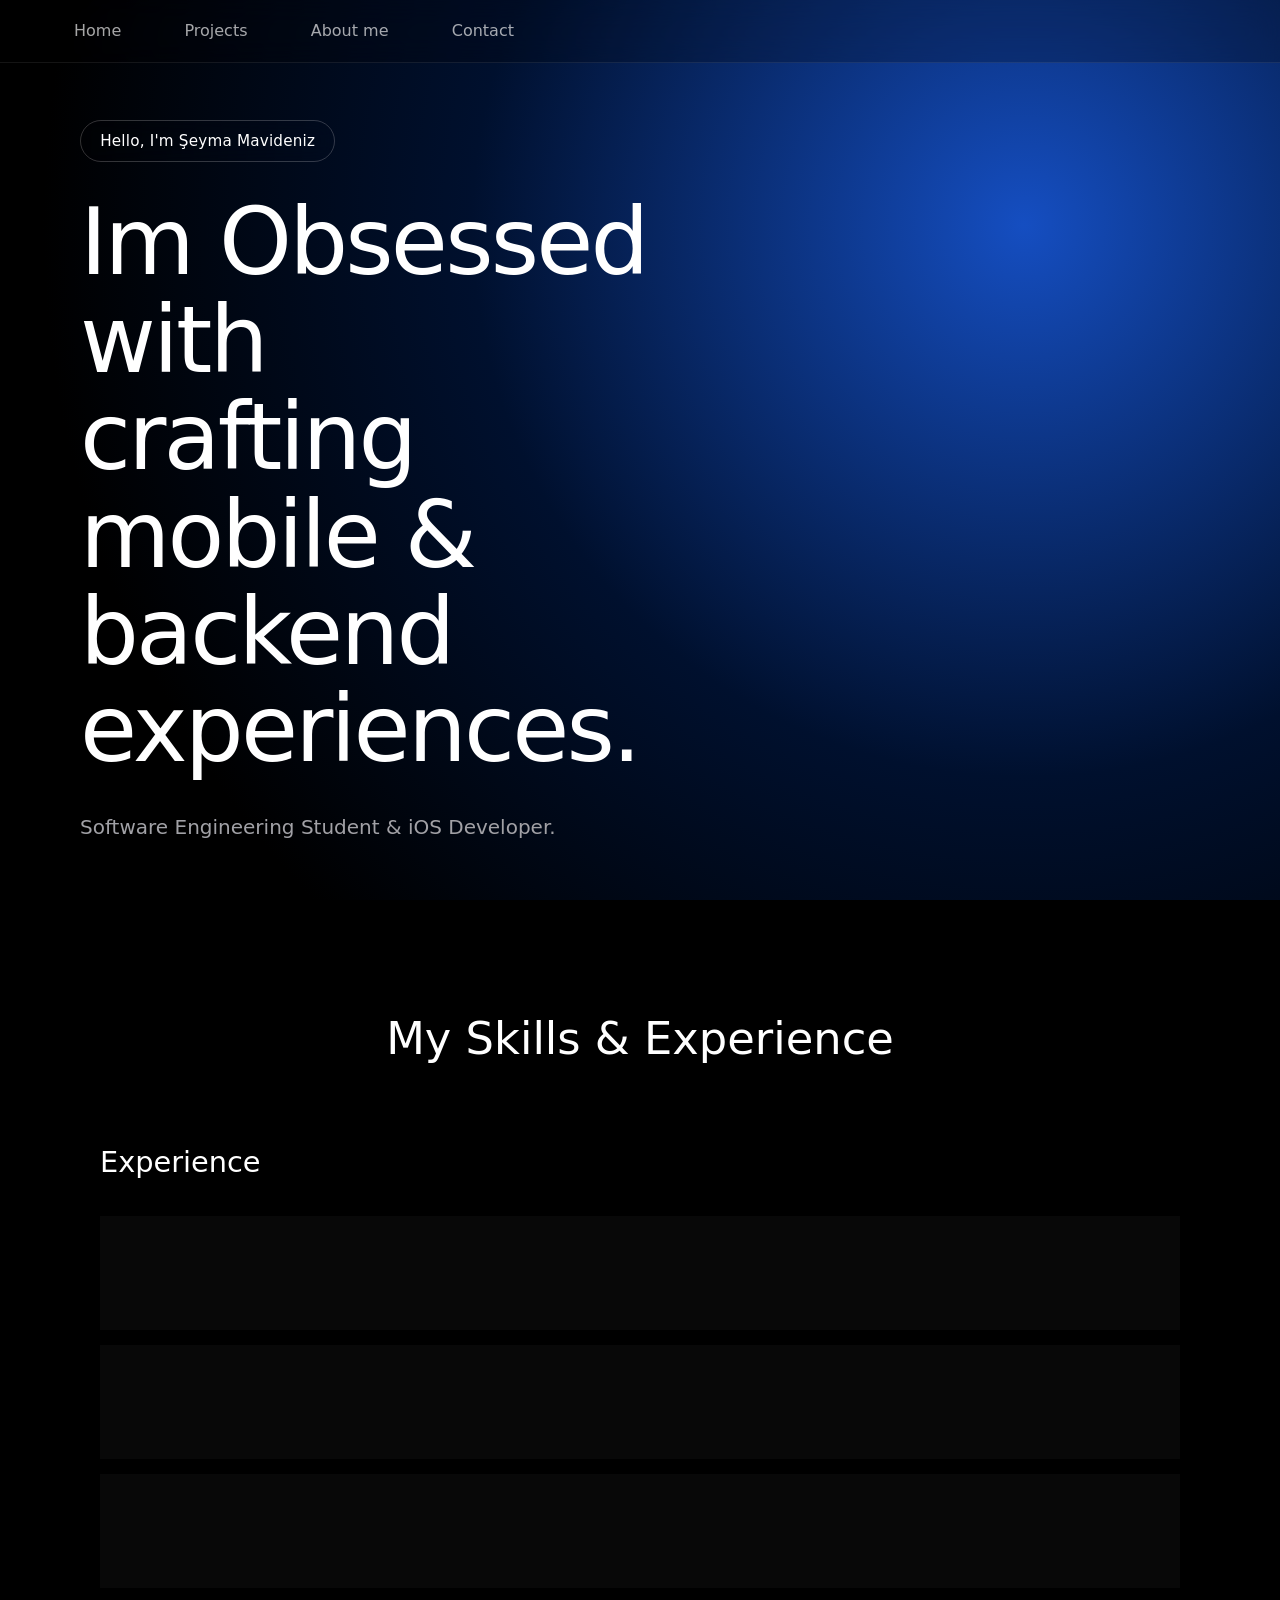
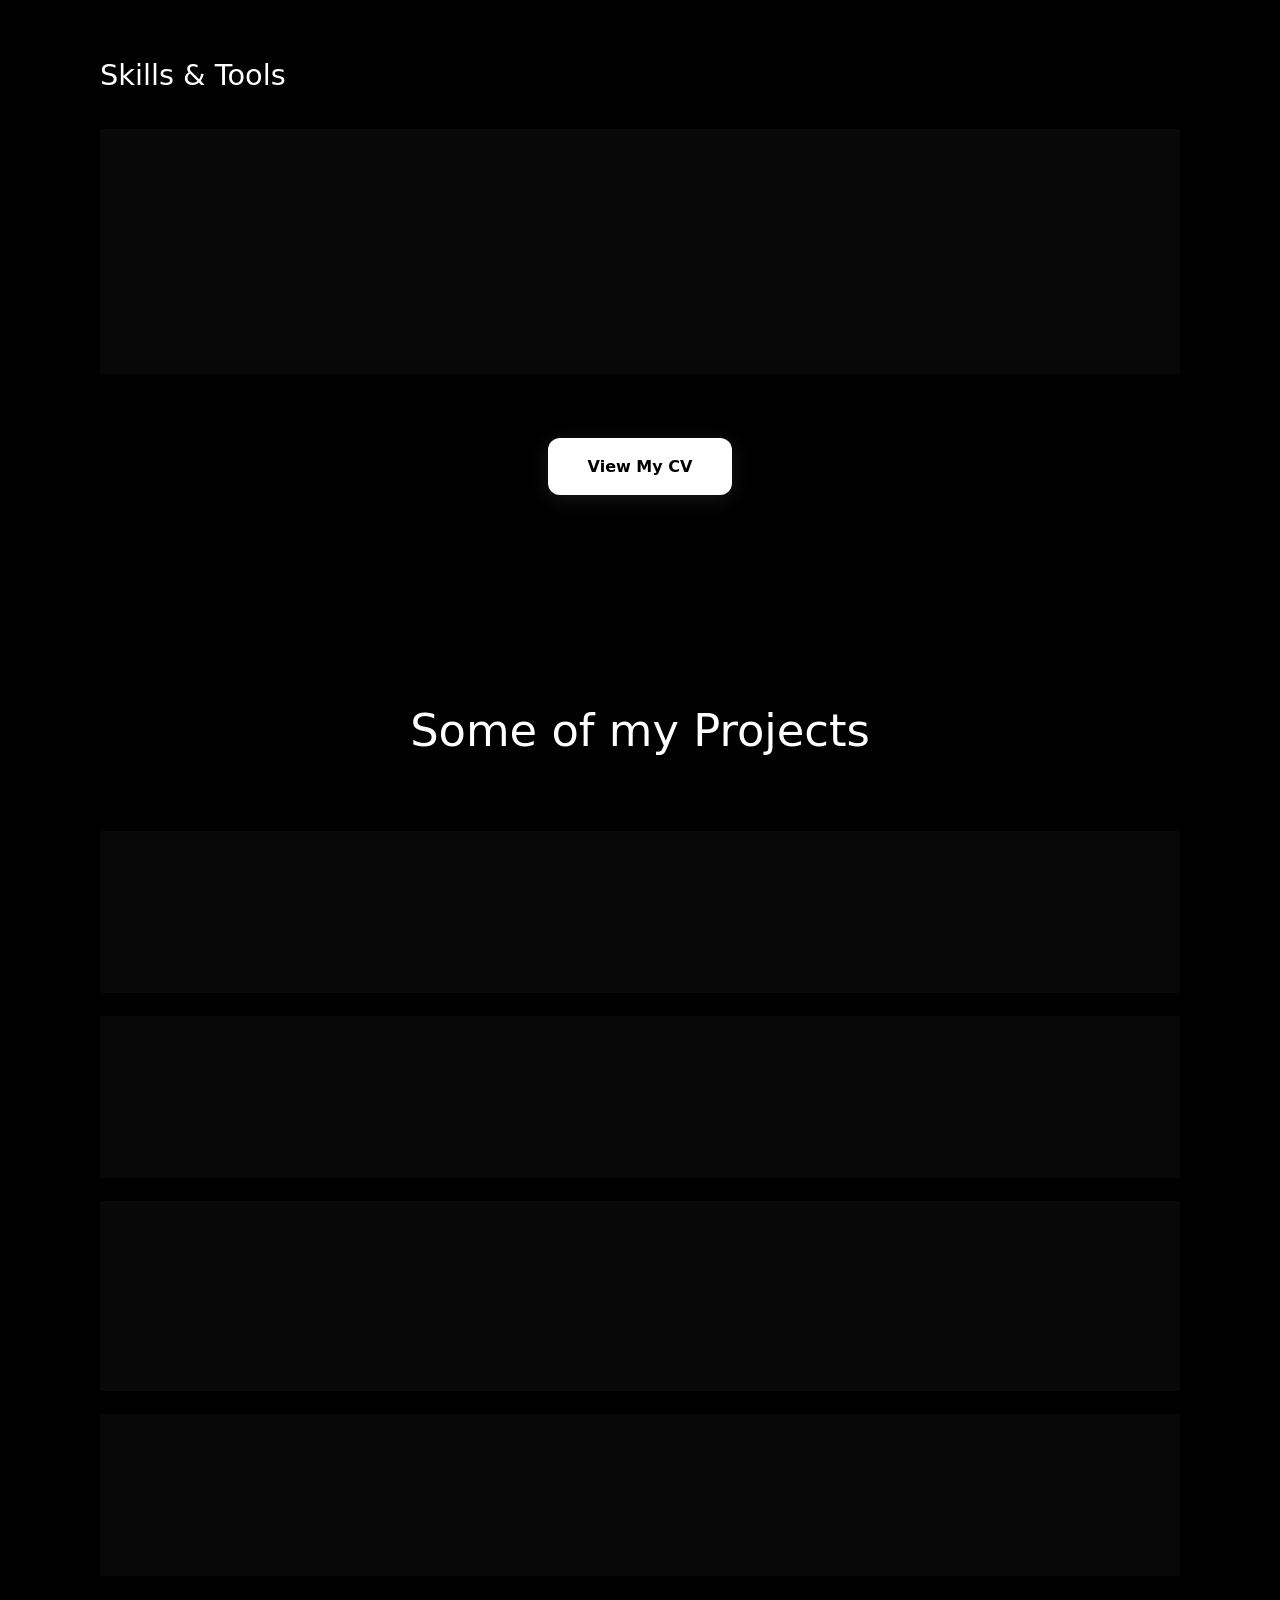
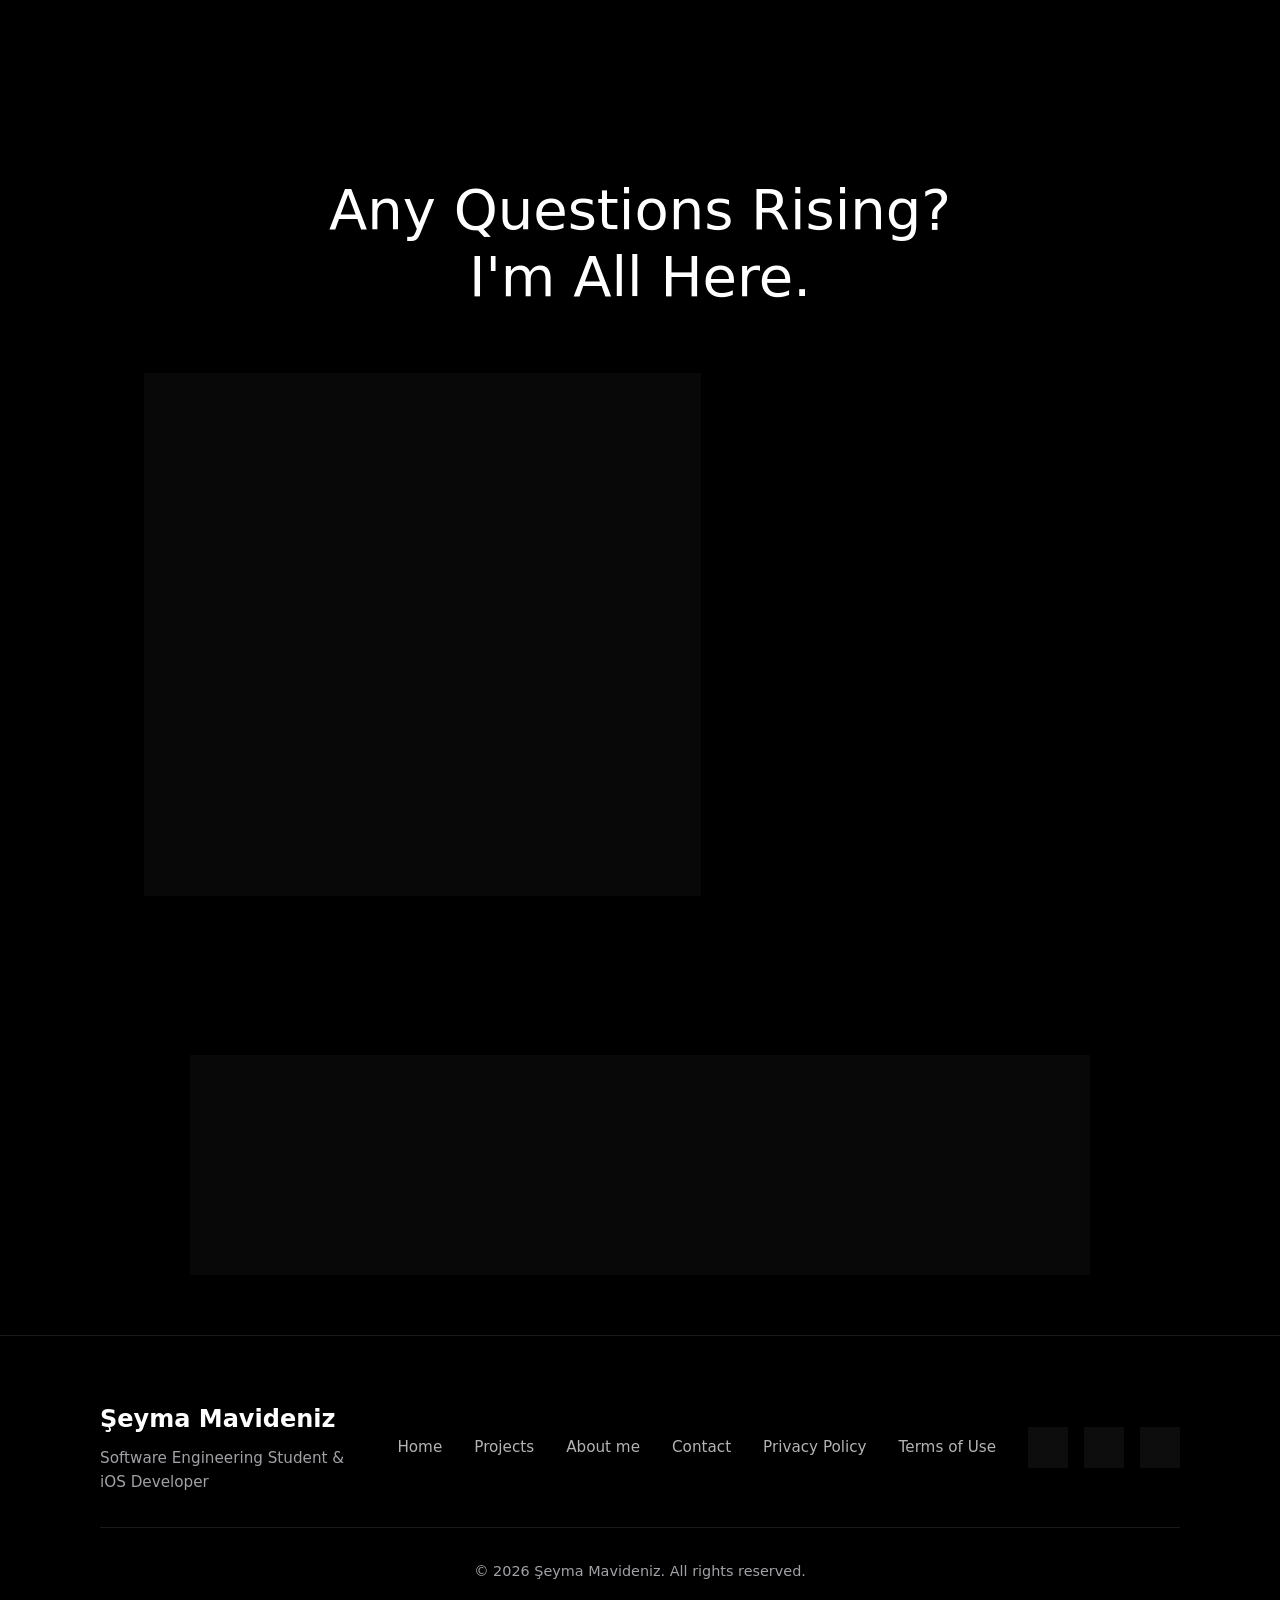
==== commit 60405c86: "Serve privacy and terms pages without .html in the URL. Co-authored-by: Cursor <cursoragent@cursor.c" ====
--- a/index.html
+++ b/index.html
@@ -303,8 +303,8 @@
                     <a href="#projects" class="footer-link">Projects</a>
                     <a href="#about" class="footer-link">About me</a>
                     <a href="#contact" class="footer-link">Contact</a>
-                    <a href="privacy.html" class="footer-link">Privacy Policy</a>
-                    <a href="terms.html" class="footer-link">Terms of Use</a>
+                    <a href="/privacy" class="footer-link">Privacy Policy</a>
+                    <a href="/terms" class="footer-link">Terms of Use</a>
                 </div>
                 <div class="footer-social">
                     <a href="https://github.com/seymavideniz" target="_blank" aria-label="GitHub">
